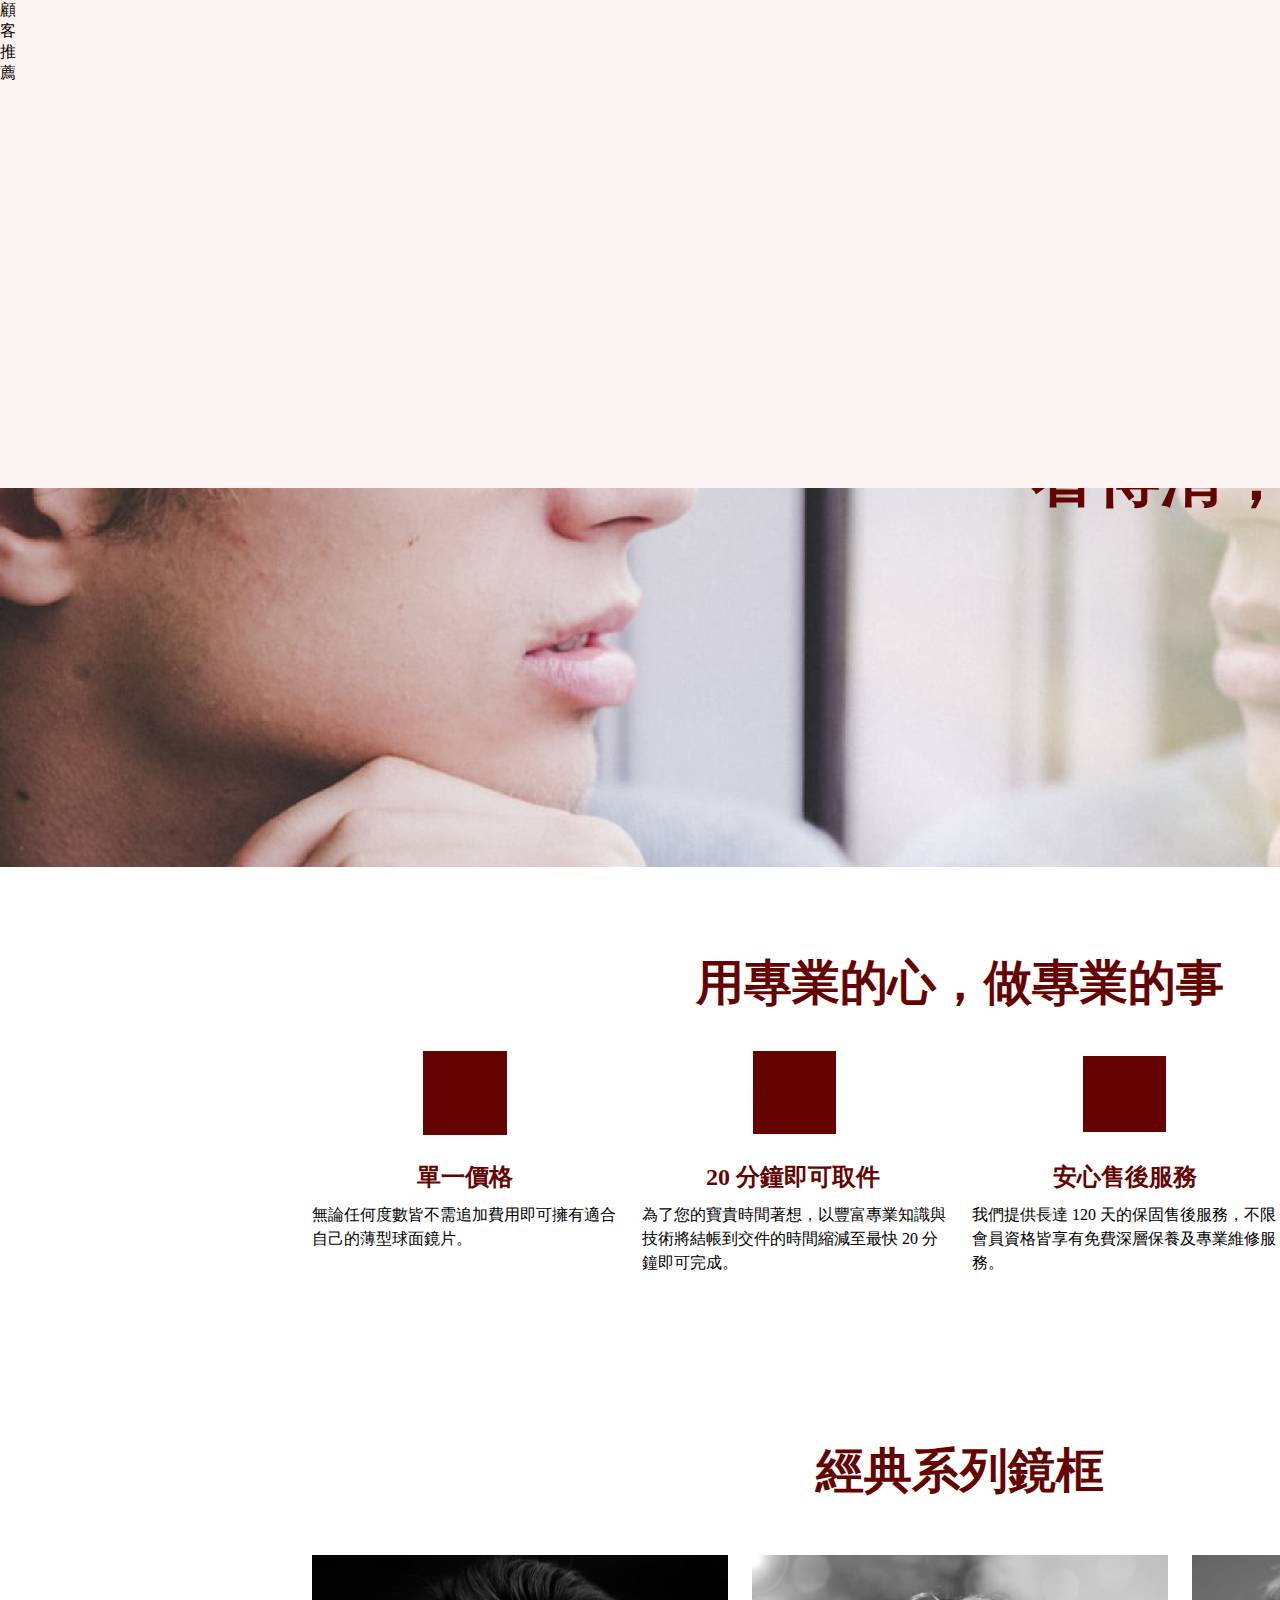
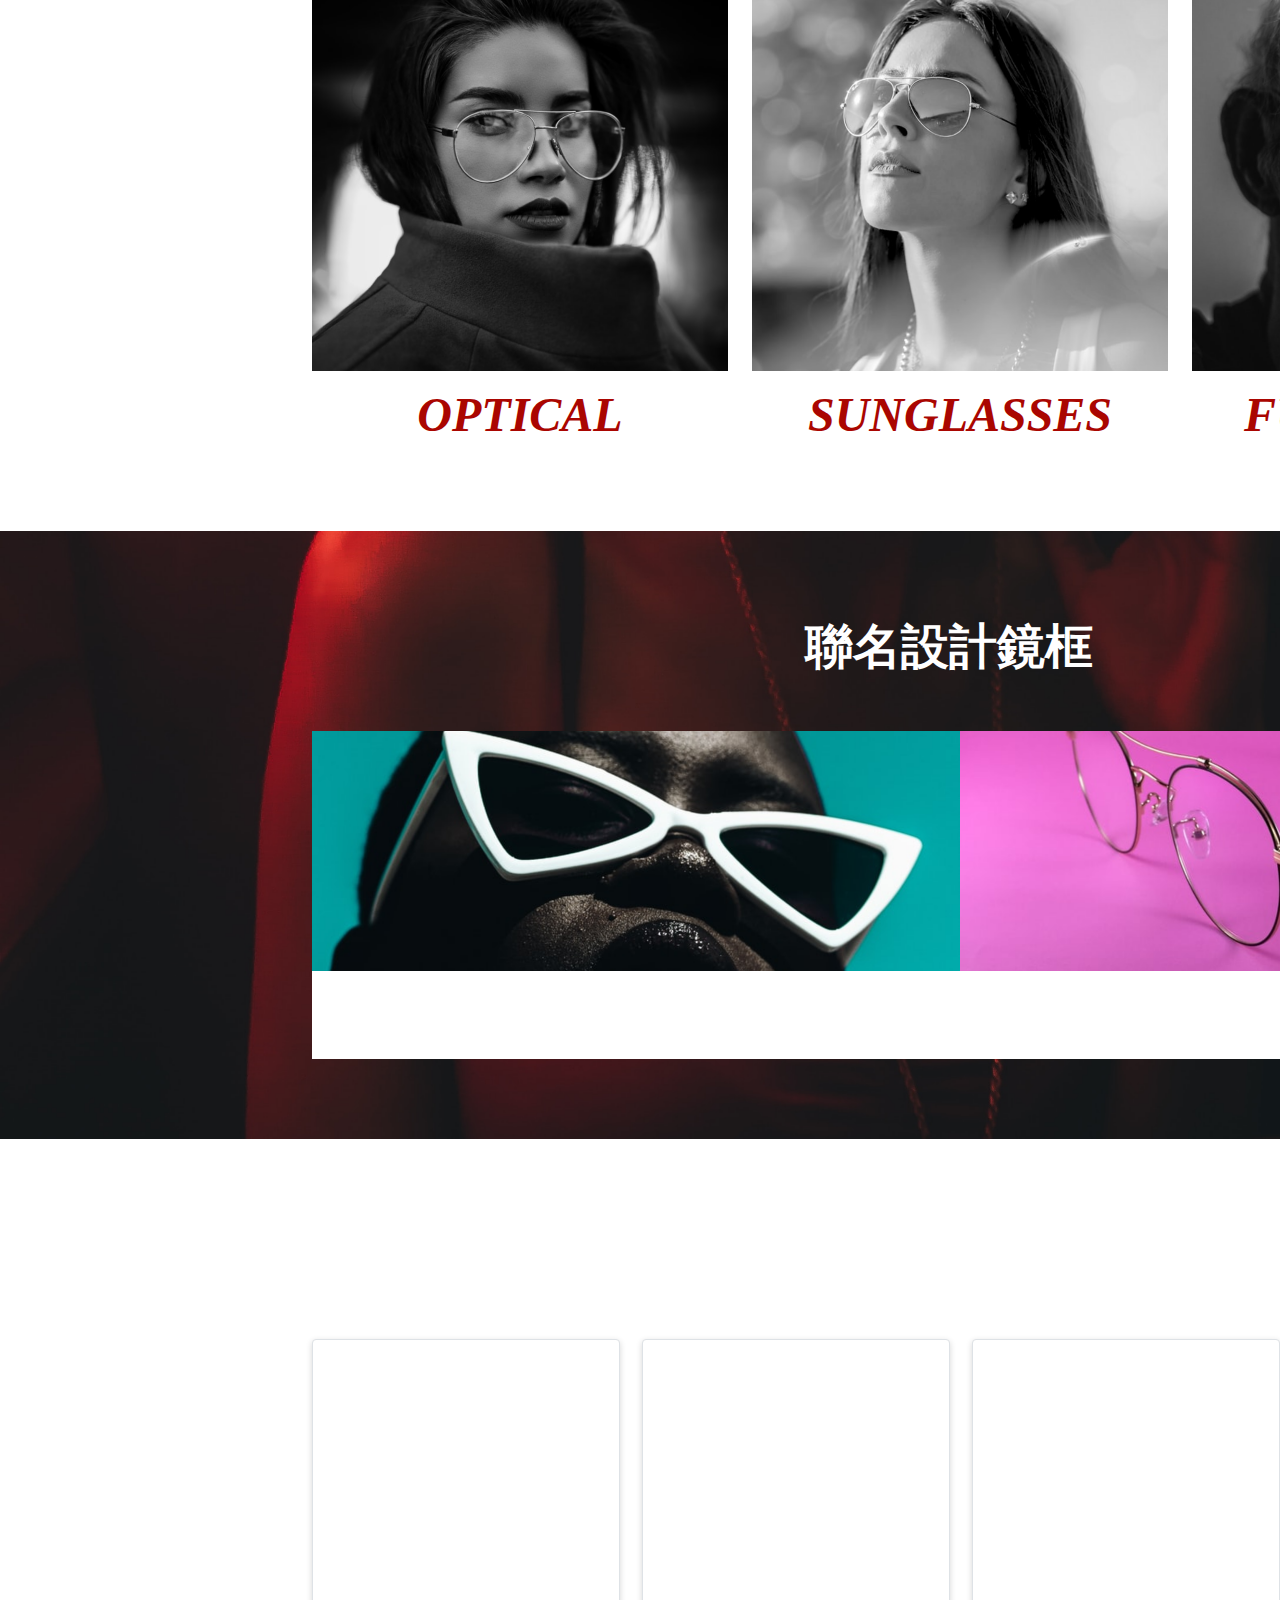
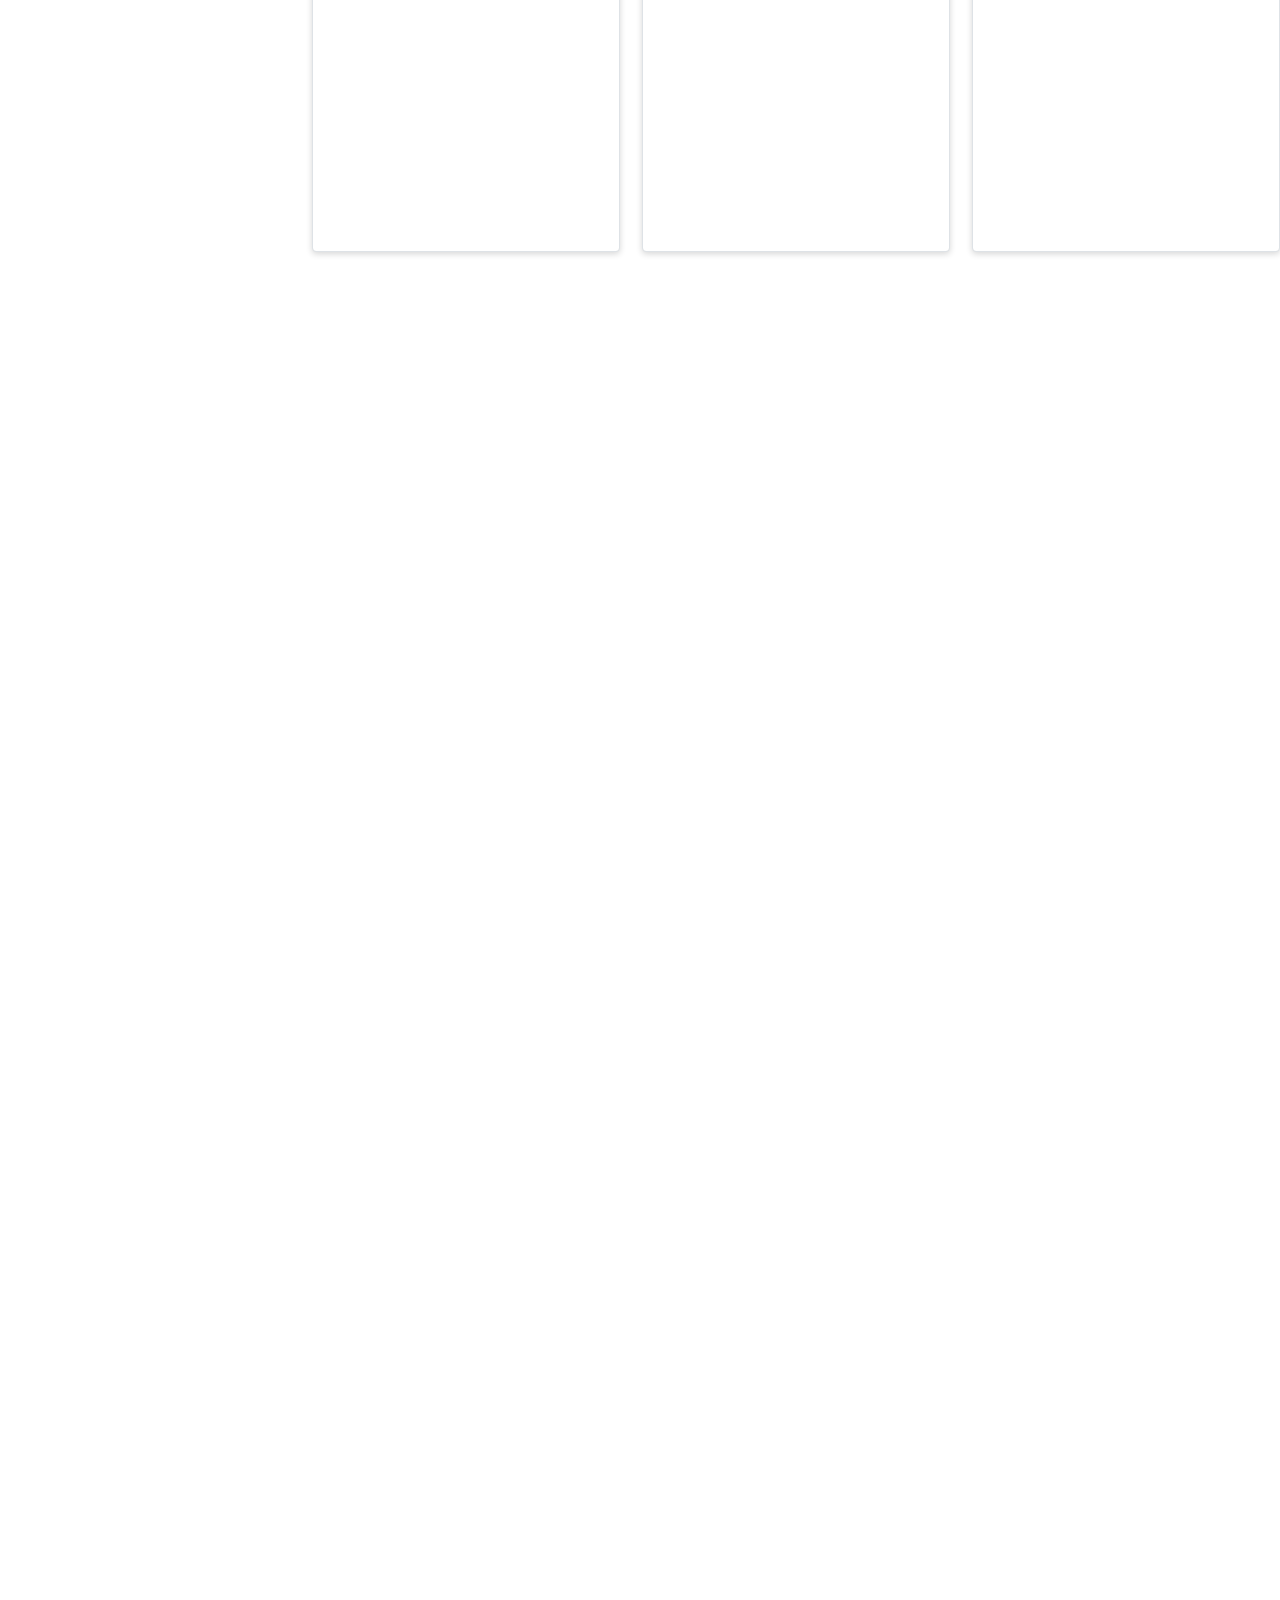
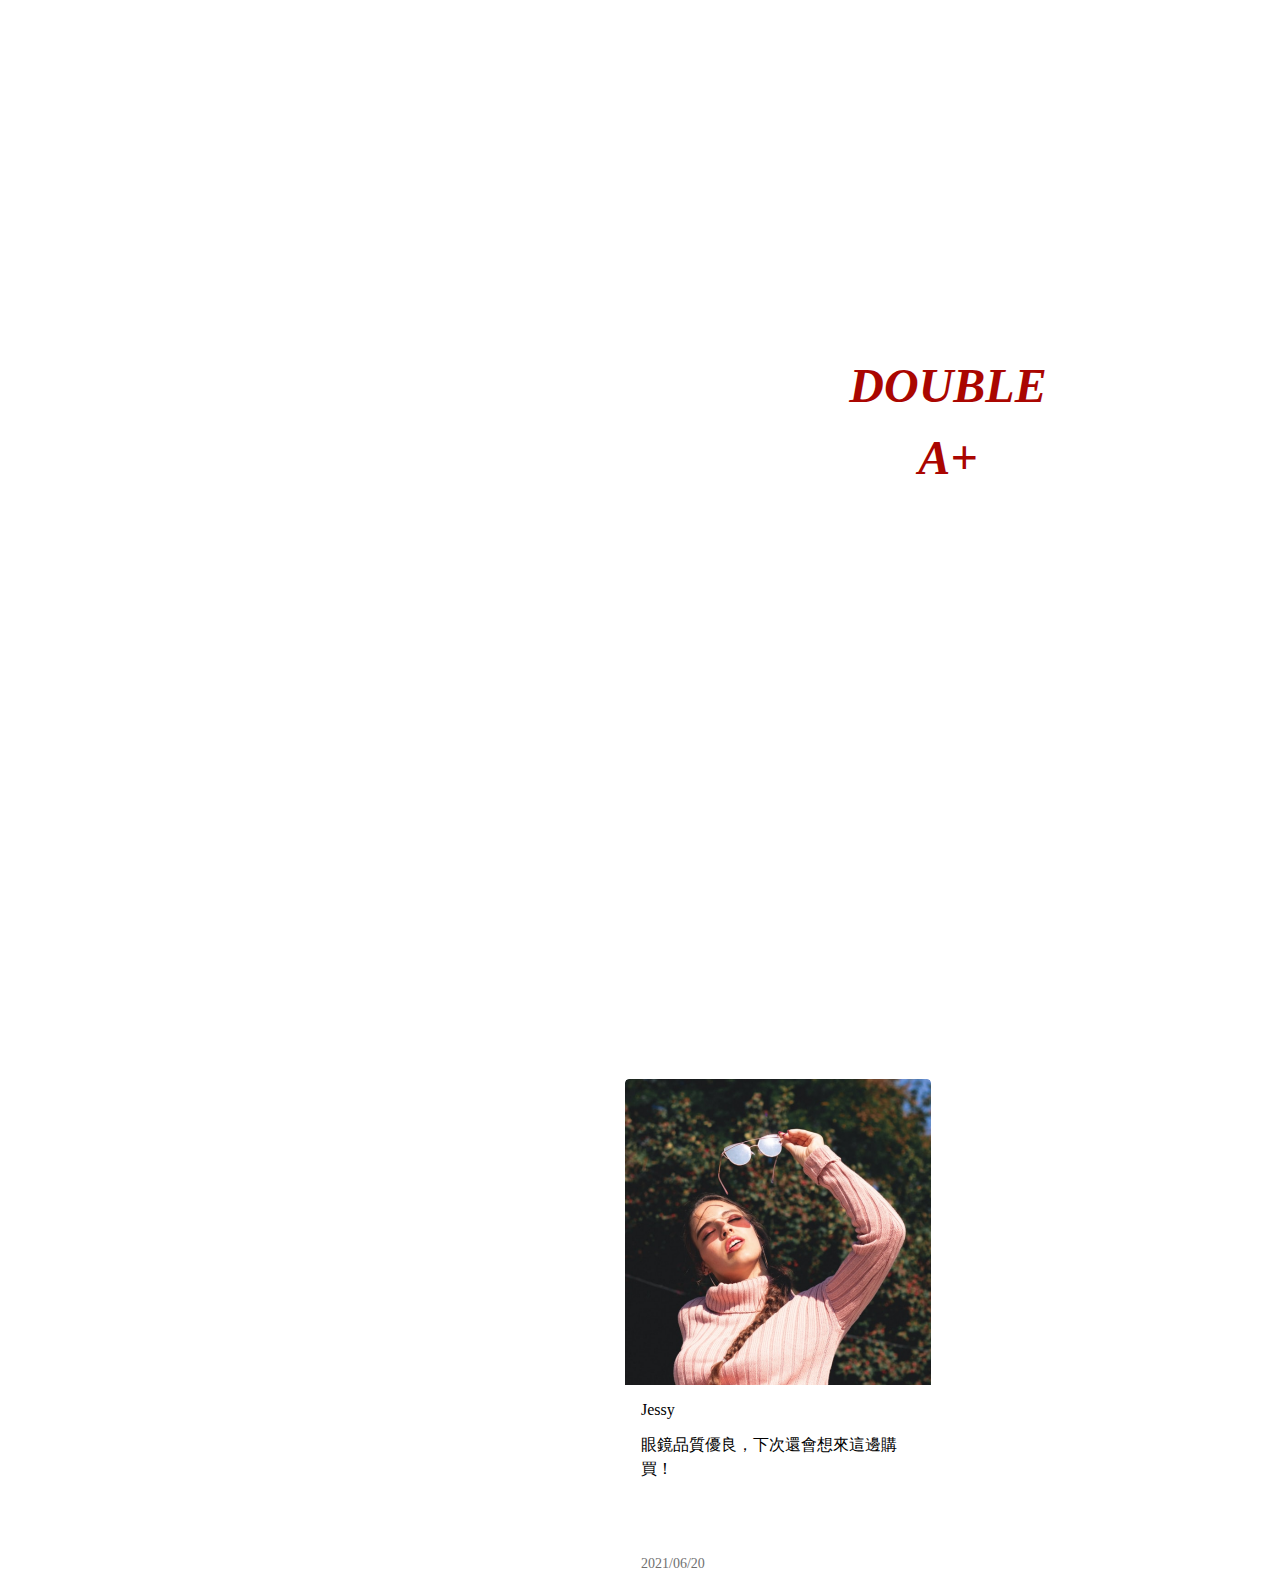
==== a1081303_midterm/index.html @ f7b56c1a "Add files via upload" ====
<!DOCTYPE html>
<html>
	<head>
		<title>Web1920-1</title>
		<link rel="stylesheet" href="web.css">
	</head>
	<body>
		<div class="head">
			<img src="logo-new_工作區域 1.png" class="logo">
			<p class="head1">系列鏡框</p>
			<p class="head2">門市據點</p>
			<p class="head3">部落格</p>
			<p class="head4">常見問題</p>
		</div>

		<img src="home-header.png" class="pic_top">
		<p class="text1">Promise-Desert 2020 早春系列</p>
		<p class="text2">看得清，才能看得遠</p>

		<div class="block1">
			<p class="text3">用專業的心，做專業的事</p>

			<img src="home-section2-1.png" class="section2_1">
			<p class="text4">單一價格</p>
			<p class="text5">無論任何度數皆不需追加費用即可擁有適合自己的薄型球面鏡片。</p>

			<img src="home-section2-2.png" class="section2_2">
			<p class="text6">20 分鐘即可取件</p>
			<p class="text7">為了您的寶貴時間著想，以豐富專業知識與技術將結帳到交件的時間縮減至最快 20 分鐘即可完成。</p>

			<img src="home-section2-3.png" class="section2_3">
			<p class="text8">安心售後服務</p>
			<p class="text9">我們提供長達 120 天的保固售後服務，不限會員資格皆享有免費深層保養及專業維修服務。</p>

			<img src="home-section2-4.png" class="section2_4">
			<p class="text10">關於鏡片</p>
			<p class="text11">使用世界知名頂級品牌，抗UV、防汙鍍膜薄型非球面鏡片。</p>

		</div>

		
		<p class="text12">經典系列鏡框</p>

		<img src="home-section3-1.png" class="section3-1">
		<p class="text13">OPTICAL</p>
		<img src="home-section3-2.png" class="section3-2">
		<p class="text14">SUNGLASSES</p>
		<img src="home-section3-3.png" class="section3-3">
		<p class="text15">FUNCTIONAL</p>

		<img src="index-bg.png" class="block2">
		<p class="text16">聯名設計鏡框</P>
		<img src="home-section4-1.png" class="section4-1">
		<div class="s4-1">
			<p class="text17">DOUBLE A+</p>
		</div>

		<img src="home-section4-2.png" class="section4-2">
		<div class="s4-2">
			<p class="text18">YOUTH</p>
		</div>

		<p>顧客推薦</p>

		<div class="s5-1">
			<img src="home-section5-1.png" class="section5-1">
			<p class="t1">Jessy</p>
			<p class="t2">眼鏡品質優良，下次還會想來這邊購買！</p>
			<p class="t3">2021/06/20</p>
		</div>

		<div class="s5-2">
			<img src="home-section5-2.png" class="section5-2">
			<p class="t4">凱倫</p>
			<p class="t5">做工細緻、鏡架很輕盈，待久也不會覺得有負擔，推薦給大家！</p>
			<p class="t6">2021/04/18</p>
		</div>

		<div class="s5-3">
			<img src="home-section5-3.png" class="section5-3">
			<p class="t7">悠悠</p>
			<p class="t8">謝謝客服人員的詳細回答，成功買到了喜歡的眼鏡，下次會再回購！</p>
			<p class="t9">2020/12/25</p>
		</div>

		<div class="s5-4">
			<img src="home-section5-4.png" class="section5-4">
			<p class="t10">Kyuan</p>
			<p class="t11">服務很好，品質沒有任何問題，非常喜歡。</p>
			<p class="t12">2020/10/31</p>
		</div>
		



	</body>
</html>
---- a1081303_midterm/web.css ----
body, div, p, img, span {
position: absolute;
 margin: 0; padding: 0;
}

.head {
/* Layout Properties */
top: 0px;
left: 0px;
width: 1920px;
height: 80px;
/* UI Properties */
background: var(--unnamed-color-aa0601) 0% 0% no-repeat padding-box;
background: #AA0601 0% 0% no-repeat padding-box;
opacity: 1;

}

.logo {
/* Layout Properties */
top: 16px;
left: 312px;
width: 80px;
height: 49px;
/* UI Properties */
background: transparent url('img/logo-new_工作區域 1.png') 0% 0% no-repeat padding-box;
opacity: 1;

}

.head1 {
/* Layout Properties */
top: 25px;
left: 1116px;
width: 80px;
height: 30px;
/* UI Properties */
font: var(--unnamed-font-style-normal) normal var(--unnamed-font-weight-normal) 20px/30px var(--unnamed-font-family-source-han-sans-tw);
letter-spacing: var(--unnamed-character-spacing-0);
color: var(--unnamed-color-ffffff);
text-align: left;
font: normal normal normal 20px/30px Source Han Sans TW;
letter-spacing: 0px;
color: #FFFFFF;
text-transform: uppercase;
opacity: 1;
}

.head2 {
/* Layout Properties */
top: 25px;
left: 1260px;
width: 80px;
height: 30px;
/* UI Properties */
font: var(--unnamed-font-style-normal) normal var(--unnamed-font-weight-normal) 20px/30px var(--unnamed-font-family-source-han-sans-tw);
letter-spacing: var(--unnamed-character-spacing-0);
color: var(--unnamed-color-ffffff);
text-align: left;
font: normal normal normal 20px/30px Source Han Sans TW;
letter-spacing: 0px;
color: #FFFFFF;
text-transform: uppercase;
opacity: 1;
}

.head3 {
/* Layout Properties */
top: 25px;
left: 1404px;
width: 60px;
height: 30px;
/* UI Properties */
font: var(--unnamed-font-style-normal) normal var(--unnamed-font-weight-normal) 20px/30px var(--unnamed-font-family-source-han-sans-tw);
letter-spacing: var(--unnamed-character-spacing-0);
color: var(--unnamed-color-ffffff);
text-align: left;
font: normal normal normal 20px/30px Source Han Sans TW;
letter-spacing: 0px;
color: #FFFFFF;
text-transform: uppercase;
opacity: 1;
}

.head4 {
/* Layout Properties */
top: 25px;
left: 1528px;
width: 80px;
height: 30px;
/* UI Properties */
font: var(--unnamed-font-style-normal) normal var(--unnamed-font-weight-normal) 20px/30px var(--unnamed-font-family-source-han-sans-tw);
letter-spacing: var(--unnamed-character-spacing-0);
color: var(--unnamed-color-ffffff);
text-align: left;
font: normal normal normal 20px/30px Source Han Sans TW;
letter-spacing: 0px;
color: #FFFFFF;
text-transform: uppercase;
opacity: 1;
}

.pic_top {
/* Layout Properties */
top: 80px;
left: 0px;
width: 1920px;
height: 787px;
/* UI Properties */
background: transparent url('img/68.png') 0% 0% no-repeat padding-box;
opacity: 1;
}

.text1 {
/* Layout Properties */
top: 376px;
left: 1107px;
width: 502px;
height: 54px;
/* UI Properties */
font: var(--unnamed-font-style-normal) normal var(--unnamed-font-weight-normal) 36px/54px var(--unnamed-font-family-source-han-sans-tw);
letter-spacing: var(--unnamed-character-spacing-0);
color: var(--unnamed-color-650300);
text-align: center;
font: normal normal normal 36px/54px Source Han Sans TW;
letter-spacing: 0px;
color: #650300;
opacity: 1;
}

.text2 {
/* Layout Properties */
top: 430px;
left: 1032px;
width: 576px;
height: 96px;
/* UI Properties */
font: var(--unnamed-font-style-normal) normal bold 64px/96px var(--unnamed-font-family-source-han-sans-tw);
letter-spacing: var(--unnamed-character-spacing-0);
color: var(--unnamed-color-650300);
text-align: center;
font: normal normal bold 64px/96px Source Han Sans TW;
letter-spacing: 0px;
color: #650300;
opacity: 1;
}

.block1 {
/* Layout Properties */
/*top: 867px;*/
left: 0px;
width: 1920px;
height: 488px;
/* UI Properties */
background: var(--unnamed-color-fbf2f2) 0% 0% no-repeat padding-box;
background: #FBF2F2 0% 0% no-repeat padding-box;
opacity: 1;
}

.text3 {
/* Layout Properties */
top: 947px;
left: 696px;
width: 528px;
height: 72px;
/* UI Properties */
font: var(--unnamed-font-style-normal) normal bold 48px/72px var(--unnamed-font-family-source-han-sans-tw);
letter-spacing: var(--unnamed-character-spacing-0);
color: var(--unnamed-color-650300);
text-align: left;
font: normal normal bold 48px/72px Source Han Sans TW;
letter-spacing: 0px;
color: #650300;
text-transform: uppercase;
opacity: 1;
}

.section2_1 {
/* Layout Properties */
top: 1051px;
left: 423px;
width: 84px;
height: 84px;
/* UI Properties */
background: var(--unnamed-color-650300) 0% 0% no-repeat padding-box;
background: #650300 0% 0% no-repeat padding-box;
opacity: 1;
}

.section2_2 {
/* Layout Properties */
top: 1051px;
left: 753px;
width: 83px;
height: 83px;
/* UI Properties */
background: var(--unnamed-color-650300) 0% 0% no-repeat padding-box;
background: #650300 0% 0% no-repeat padding-box;
opacity: 1;
}


.section2_3 {
/* Layout Properties */
top: 1056px;
left: 1083px;
width: 83px;
height: 76px;
/* UI Properties */
background: var(--unnamed-color-650300) 0% 0% no-repeat padding-box;
background: #650300 0% 0% no-repeat padding-box;
opacity: 1;
}


.section2_4 {
/* Layout Properties */
top: 1068px;
left: 1405px;
width: 100px;
height: 46px;
/* UI Properties */
background: var(--unnamed-color-650300) 0% 0% no-repeat padding-box;
background: #650300 0% 0% no-repeat padding-box;
opacity: 1;
}

.text4 {
/* Layout Properties */
top: 1159px;
left: 312px;
width: 306px;
height: 36px;
/* UI Properties */
font: var(--unnamed-font-style-normal) normal bold 24px/36px var(--unnamed-font-family-source-han-sans-tw);
letter-spacing: var(--unnamed-character-spacing-0);
color: var(--unnamed-color-650300);
text-align: center;
font: normal normal bold 24px/36px Source Han Sans TW;
letter-spacing: 0px;
color: #650300;
text-transform: uppercase;
opacity: 1;
}

.text5 {
/* Layout Properties */
top: 1203px;
left: 312px;
width: 306px;
height: 48px;
/* UI Properties */
font: var(--unnamed-font-style-normal) normal var(--unnamed-font-weight-normal) 16px/24px var(--unnamed-font-family-source-han-sans-tw);
letter-spacing: var(--unnamed-character-spacing-0);
color: var(--unnamed-color-000000);
text-align: left;
font: normal normal normal 16px/24px Source Han Sans TW;
letter-spacing: 0px;
color: #000000;
text-transform: uppercase;
opacity: 1;
}

.text6 {
/* Layout Properties */
top: 1159px;
left: 706px;
width: 178px;
height: 36px;
/* UI Properties */
font: var(--unnamed-font-style-normal) normal bold 24px/36px var(--unnamed-font-family-source-han-sans-tw);
letter-spacing: var(--unnamed-character-spacing-0);
color: var(--unnamed-color-650300);
text-align: left;
font: normal normal bold 24px/36px Source Han Sans TW;
letter-spacing: 0px;
color: #650300;
text-transform: uppercase;
opacity: 1;
}

.text7 {
/* Layout Properties */
top: 1203px;
left: 642px;
width: 306px;
height: 72px;
/* UI Properties */
font: var(--unnamed-font-style-normal) normal var(--unnamed-font-weight-normal) 16px/24px var(--unnamed-font-family-source-han-sans-tw);
letter-spacing: var(--unnamed-character-spacing-0);
color: var(--unnamed-color-000000);
text-align: left;
font: normal normal normal 16px/24px Source Han Sans TW;
letter-spacing: 0px;
color: #000000;
text-transform: uppercase;
opacity: 1;
}

.text8 {
/* Layout Properties */
top: 1159px;
left: 972px;
width: 306px;
height: 36px;
/* UI Properties */
font: var(--unnamed-font-style-normal) normal bold 24px/36px var(--unnamed-font-family-source-han-sans-tw);
letter-spacing: var(--unnamed-character-spacing-0);
color: var(--unnamed-color-650300);
text-align: center;
font: normal normal bold 24px/36px Source Han Sans TW;
letter-spacing: 0px;
color: #650300;
text-transform: uppercase;
opacity: 1;
}

.text9 {
/* Layout Properties */
top: 1203px;
left: 972px;
width: 306px;
height: 72px;
/* UI Properties */
font: var(--unnamed-font-style-normal) normal var(--unnamed-font-weight-normal) 16px/24px var(--unnamed-font-family-source-han-sans-tw);
letter-spacing: var(--unnamed-character-spacing-0);
color: var(--unnamed-color-000000);
text-align: left;
font: normal normal normal 16px/24px Source Han Sans TW;
letter-spacing: 0px;
color: #000000;
text-transform: uppercase;
opacity: 1;
}

.text10 {
/* Layout Properties */
top: 1159px;
left: 1302px;
width: 306px;
height: 36px;
/* UI Properties */
font: var(--unnamed-font-style-normal) normal bold 24px/36px var(--unnamed-font-family-source-han-sans-tw);
letter-spacing: var(--unnamed-character-spacing-0);
color: var(--unnamed-color-650300);
text-align: center;
font: normal normal bold 24px/36px Source Han Sans TW;
letter-spacing: 0px;
color: #650300;
text-transform: uppercase;
opacity: 1;
}


.text11 {
/* Layout Properties */
top: 1203px;
left: 1302px;
width: 306px;
height: 48px;
/* UI Properties */
font: var(--unnamed-font-style-normal) normal var(--unnamed-font-weight-normal) 16px/24px var(--unnamed-font-family-source-han-sans-tw);
letter-spacing: var(--unnamed-character-spacing-0);
color: var(--unnamed-color-000000);
text-align: left;
font: normal normal normal 16px/24px Source Han Sans TW;
letter-spacing: 0px;
color: #000000;
text-transform: uppercase;
opacity: 1;
}

.text12 {
/* Layout Properties */
top: 1435px;
left: 752px;
width: 416px;
height: 72px;
/* UI Properties */
font: var(--unnamed-font-style-normal) normal bold 48px/72px var(--unnamed-font-family-source-han-sans-tw);
letter-spacing: var(--unnamed-character-spacing-0);
color: var(--unnamed-color-650300);
text-align: center;
font: normal normal bold 48px/72px Source Han Sans TW;
letter-spacing: 0px;
color: #650300;
text-transform: uppercase;
opacity: 1;
}

.section3-1 {
/* Layout Properties */
top: 1555px;
left: 312px;
width: 416px;
height: 416px;
/* UI Properties */
background: transparent url('img/8.png') 0% 0% no-repeat padding-box;
opacity: 1;
}

.text13 {
/* Layout Properties */
top: 1979px;
left: 312px;
width: 416px;
height: 72px;
/* UI Properties */
letter-spacing: var(--unnamed-character-spacing-0);
color: var(--unnamed-color-aa0601);
text-align: center;
font: italic normal 900 48px/72px Roboto;
letter-spacing: 0px;
color: #AA0601;
text-transform: uppercase;
opacity: 1;
}

.section3-2 {
/* Layout Properties */
top: 1555px;
left: 752px;
width: 416px;
height: 416px;
/* UI Properties */
background: transparent url('img/15 2.png') 0% 0% no-repeat padding-box;
opacity: 1;
}

.text14 {
/* Layout Properties */
top: 1979px;
left: 752px;
width: 416px;
height: 72px;
/* UI Properties */
letter-spacing: var(--unnamed-character-spacing-0);
color: var(--unnamed-color-aa0601);
text-align: center;
font: italic normal 900 48px/72px Roboto;
letter-spacing: 0px;
color: #AA0601;
text-transform: uppercase;
opacity: 1;
}

.section3-3 {
/* Layout Properties */
top: 1555px;
left: 1192px;
width: 416px;
height: 416px;
/* UI Properties */
background: transparent url('img/28.png') 0% 0% no-repeat padding-box;
opacity: 1;
}

.text15 {
/* Layout Properties */
top: 1979px;
left: 1192px;
width: 416px;
height: 72px;
/* UI Properties */
letter-spacing: var(--unnamed-character-spacing-0);
color: var(--unnamed-color-aa0601);
text-align: center;
font: italic normal 900 48px/72px Roboto;
letter-spacing: 0px;
color: #AA0601;
text-transform: uppercase;
opacity: 1;
}

.block2 {
/* Layout Properties */
top: 2131px;
left: 0px;
width: 1920px;
height: 608px;
/* UI Properties */
background: transparent url('img/nick-owuor-astro-nic-visuals-54Q_HvMWtVE-unsplash.png') 0% 0% no-repeat padding-box;
opacity: 1;
}

.text16 {
/* Layout Properties */
top: 2211px;
left: 805px;
width: 288px;
height: 72px;
/* UI Properties */
font: var(--unnamed-font-style-normal) normal bold 48px/72px var(--unnamed-font-family-source-han-sans-tw);
letter-spacing: var(--unnamed-character-spacing-0);
color: var(--unnamed-color-ffffff);
text-align: left;
font: normal normal bold 48px/72px Source Han Sans TW;
letter-spacing: 0px;
color: #FFFFFF;
text-transform: uppercase;
opacity: 1;
}


.section4-1 {
top: 2331px;
left: 312px;
width: 648px;
height: 240px;
/* UI Properties */
background: transparent url('img/14.png') 0% 0% no-repeat padding-box;
opacity: 1;
}

.s4-1 {
/* Layout Properties */
top: 2571px;
left: 312px;
width: 648px;
height: 88px;
/* UI Properties */
background: var(--unnamed-color-ffffff) 0% 0% no-repeat padding-box;
background: #FFFFFF 0% 0% no-repeat padding-box;
opacity: 1;
}

.text17 {
/* Layout Properties */
top: 2579px;
left: 513px;
width: 246px;
height: 72px;
/* UI Properties */
letter-spacing: var(--unnamed-character-spacing-0);
color: var(--unnamed-color-aa0601);
text-align: center;
font: italic normal 900 48px/72px Roboto;
letter-spacing: 0px;
color: #AA0601;
text-transform: uppercase;
opacity: 1;
}

.section4-2 {
/* Layout Properties */
top: 2331px;
left: 960px;
width: 648px;
height: 240px;
/* UI Properties */
background: transparent url('img/39.png') 0% 0% no-repeat padding-box;
opacity: 1;
}

.s4-2 {
/* Layout Properties */
top: 2571px;
left: 960px;
width: 648px;
height: 88px;
/* UI Properties */
background: var(--unnamed-color-ffffff) 0% 0% no-repeat padding-box;
background: #FFFFFF 0% 0% no-repeat padding-box;
opacity: 1;
}

.text18 {
/* Layout Properties */
top: 2579px;
left: 1206px;
width: 156px;
height: 72px;
/* UI Properties */
letter-spacing: var(--unnamed-character-spacing-0);
color: var(--unnamed-color-aa0601);
text-align: center;
font: italic normal 900 48px/72px Roboto;
letter-spacing: 0px;
color: #AA0601;
text-transform: uppercase;
opacity: 1;
}

.s5-1 {
top: 2939px;
left: 312px;
width: 306px;
height: 511px;
background: var(--unnamed-color-ffffff) 0% 0% no-repeat padding-box;
background: #FFFFFF 0% 0% no-repeat padding-box;
box-shadow: 0px 2px 6px #00000029;
border: 1px solid #DEE2E6;
border-radius: 4px;
opacity: 1;
}

.section5-1 {
/* Layout Properties */
top: 2939px;
left: 312px;
width: 306px;
height: 306px;
/* UI Properties */
background: transparent url('img/18.png') 0% 0% no-repeat padding-box;
border-radius: 4px 4px 0px 0px;
opacity: 1;
}

.t1 {
/* Layout Properties */
top: 3261px;
left: 328px;
width: 42px;
height: 24px;
/* UI Properties */
font: var(--unnamed-font-style-normal) normal medium 16px/24px var(--unnamed-font-family-source-han-sans-tw);
letter-spacing: var(--unnamed-character-spacing-0);
color: var(--unnamed-color-000000);
text-align: left;
font: normal normal medium 16px/24px Source Han Sans TW;
letter-spacing: 0px;
color: #000000;
opacity: 1;
}

.t2 {
/* Layout Properties */
top: 3293px;
left: 328px;
width: 274px;
height: 48px;
/* UI Properties */
font: var(--unnamed-font-style-normal) normal var(--unnamed-font-weight-normal) 16px/24px var(--unnamed-font-family-source-han-sans-tw);
letter-spacing: var(--unnamed-character-spacing-0);
color: var(--unnamed-color-000000);
text-align: left;
font: normal normal normal 16px/24px Source Han Sans TW;
letter-spacing: 0px;
color: #000000;
opacity: 1;
}

.t3 {
/* Layout Properties */
top: 3413px;
left: 328px;
width: 74px;
height: 21px;
/* UI Properties */
font: var(--unnamed-font-style-normal) normal var(--unnamed-font-weight-normal) var(--unnamed-font-size-14)/var(--unnamed-line-spacing-21) var(--unnamed-font-family-source-han-sans-tw);
letter-spacing: var(--unnamed-character-spacing-0);
text-align: left;
font: normal normal normal 14px/21px Source Han Sans TW;
letter-spacing: 0px;
color: #707070;
opacity: 1;
}

.s5-2 {
/* Layout Properties */
top: 2939px;
left: 642px;
width: 306px;
height: 511px;
/* UI Properties */
background: var(--unnamed-color-ffffff) 0% 0% no-repeat padding-box;
background: #FFFFFF 0% 0% no-repeat padding-box;
box-shadow: 0px 2px 6px #00000029;
border: 1px solid #DEE2E6;
border-radius: 4px;
opacity: 1;
}

.section5-2 {
/* Layout Properties */
top: 2939px;
left: 642px;
width: 306px;
height: 306px;
/* UI Properties */
background: transparent url('img/25.png') 0% 0% no-repeat padding-box;
border-radius: 4px 4px 0px 0px;
opacity: 1;
}

.t4 {
/* Layout Properties */
top: 3261px;
left: 658px;
width: 32px;
height: 24px;
/* UI Properties */
font: var(--unnamed-font-style-normal) normal medium 16px/24px var(--unnamed-font-family-source-han-sans-tw);
letter-spacing: var(--unnamed-character-spacing-0);
color: var(--unnamed-color-000000);
text-align: left;
font: normal normal medium 16px/24px Source Han Sans TW;
letter-spacing: 0px;
color: #000000;
opacity: 1;
}

.t5 {
/* Layout Properties */
top: 3293px;
left: 658px;
width: 274px;
height: 72px;
/* UI Properties */
font: var(--unnamed-font-style-normal) normal var(--unnamed-font-weight-normal) 16px/24px var(--unnamed-font-family-source-han-sans-tw);
letter-spacing: var(--unnamed-character-spacing-0);
color: var(--unnamed-color-000000);
text-align: left;
font: normal normal normal 16px/24px Source Han Sans TW;
letter-spacing: 0px;
color: #000000;
opacity: 1;
}

.t6 {
/* Layout Properties */
top: 3413px;
left: 658px;
width: 74px;
height: 21px;
/* UI Properties */
font: var(--unnamed-font-style-normal) normal var(--unnamed-font-weight-normal) var(--unnamed-font-size-14)/var(--unnamed-line-spacing-21) var(--unnamed-font-family-source-han-sans-tw);
letter-spacing: var(--unnamed-character-spacing-0);
text-align: left;
font: normal normal normal 14px/21px Source Han Sans TW;
letter-spacing: 0px;
color: #707070;
opacity: 1;
}

.s5-3 {
/* Layout Properties */
top: 2939px;
left: 972px;
width: 306px;
height: 511px;
/* UI Properties */
background: var(--unnamed-color-ffffff) 0% 0% no-repeat padding-box;
background: #FFFFFF 0% 0% no-repeat padding-box;
box-shadow: 0px 2px 6px #00000029;
border: 1px solid #DEE2E6;
border-radius: 4px;
opacity: 1;
}

.section5-3 {
/* Layout Properties */
top: 2939px;
left: 972px;
width: 306px;
height: 306px;
/* UI Properties */
background: transparent url('img/36.png') 0% 0% no-repeat padding-box;
border-radius: 4px 5px 0px 0px;
opacity: 1;
}

.t7 {
/* Layout Properties */
top: 3261px;
left: 988px;
width: 32px;
height: 24px;
/* UI Properties */
font: var(--unnamed-font-style-normal) normal medium 16px/24px var(--unnamed-font-family-source-han-sans-tw);
letter-spacing: var(--unnamed-character-spacing-0);
color: var(--unnamed-color-000000);
text-align: left;
font: normal normal medium 16px/24px Source Han Sans TW;
letter-spacing: 0px;
color: #000000;
opacity: 1;
}

.t8 {
/* Layout Properties */
top: 3293px;
left: 988px;
width: 274px;
height: 72px;
/* UI Properties */
font: var(--unnamed-font-style-normal) normal var(--unnamed-font-weight-normal) 16px/24px var(--unnamed-font-family-source-han-sans-tw);
letter-spacing: var(--unnamed-character-spacing-0);
color: var(--unnamed-color-000000);
text-align: left;
font: normal normal normal 16px/24px Source Han Sans TW;
letter-spacing: 0px;
color: #000000;
opacity: 1;
}

.t9 {
/* Layout Properties */
top: 3413px;
left: 988px;
width: 74px;
height: 21px;
/* UI Properties */
font: var(--unnamed-font-style-normal) normal var(--unnamed-font-weight-normal) var(--unnamed-font-size-14)/var(--unnamed-line-spacing-21) var(--unnamed-font-family-source-han-sans-tw);
letter-spacing: var(--unnamed-character-spacing-0);
text-align: left;
font: normal normal normal 14px/21px Source Han Sans TW;
letter-spacing: 0px;
color: #707070;
opacity: 1;
}

.s5-4 {
/* Layout Properties */
top: 2939px;
left: 1302px;
width: 306px;
height: 511px;
/* UI Properties */
background: var(--unnamed-color-ffffff) 0% 0% no-repeat padding-box;
background: #FFFFFF 0% 0% no-repeat padding-box;
box-shadow: 0px 2px 6px #00000029;
border: 1px solid #DEE2E6;
border-radius: 4px;
opacity: 1;
}

.section5-4 {
/* Layout Properties */
top: 2939px;
left: 1302px;
width: 306px;
height: 306px;
/* UI Properties */
background: transparent url('img/45.png') 0% 0% no-repeat padding-box;
border-radius: 4px 4px 0px 0px;
opacity: 1;
}

.t10 {
/* Layout Properties */
top: 3261px;
left: 1318px;
width: 48px;
height: 24px;
/* UI Properties */
font: var(--unnamed-font-style-normal) normal medium 16px/24px var(--unnamed-font-family-source-han-sans-tw);
letter-spacing: var(--unnamed-character-spacing-0);
color: var(--unnamed-color-000000);
text-align: left;
font: normal normal medium 16px/24px Source Han Sans TW;
letter-spacing: 0px;
color: #000000;
opacity: 1;
}

.t11 {
/* Layout Properties */
top: 3293px;
left: 1318px;
width: 274px;
height: 48px;
/* UI Properties */
font: var(--unnamed-font-style-normal) normal var(--unnamed-font-weight-normal) 16px/24px var(--unnamed-font-family-source-han-sans-tw);
letter-spacing: var(--unnamed-character-spacing-0);
color: var(--unnamed-color-000000);
text-align: left;
font: normal normal normal 16px/24px Source Han Sans TW;
letter-spacing: 0px;
color: #000000;
opacity: 1;
}

.t12 {
/* Layout Properties */
top: 3413px;
left: 1318px;
width: 74px;
height: 21px;
/* UI Properties */
font: var(--unnamed-font-style-normal) normal var(--unnamed-font-weight-normal) var(--unnamed-font-size-14)/var(--unnamed-line-spacing-21) var(--unnamed-font-family-source-han-sans-tw);
letter-spacing: var(--unnamed-character-spacing-0);
text-align: left;
font: normal normal normal 14px/21px Source Han Sans TW;
letter-spacing: 0px;
color: #707070;
opacity: 1;
}
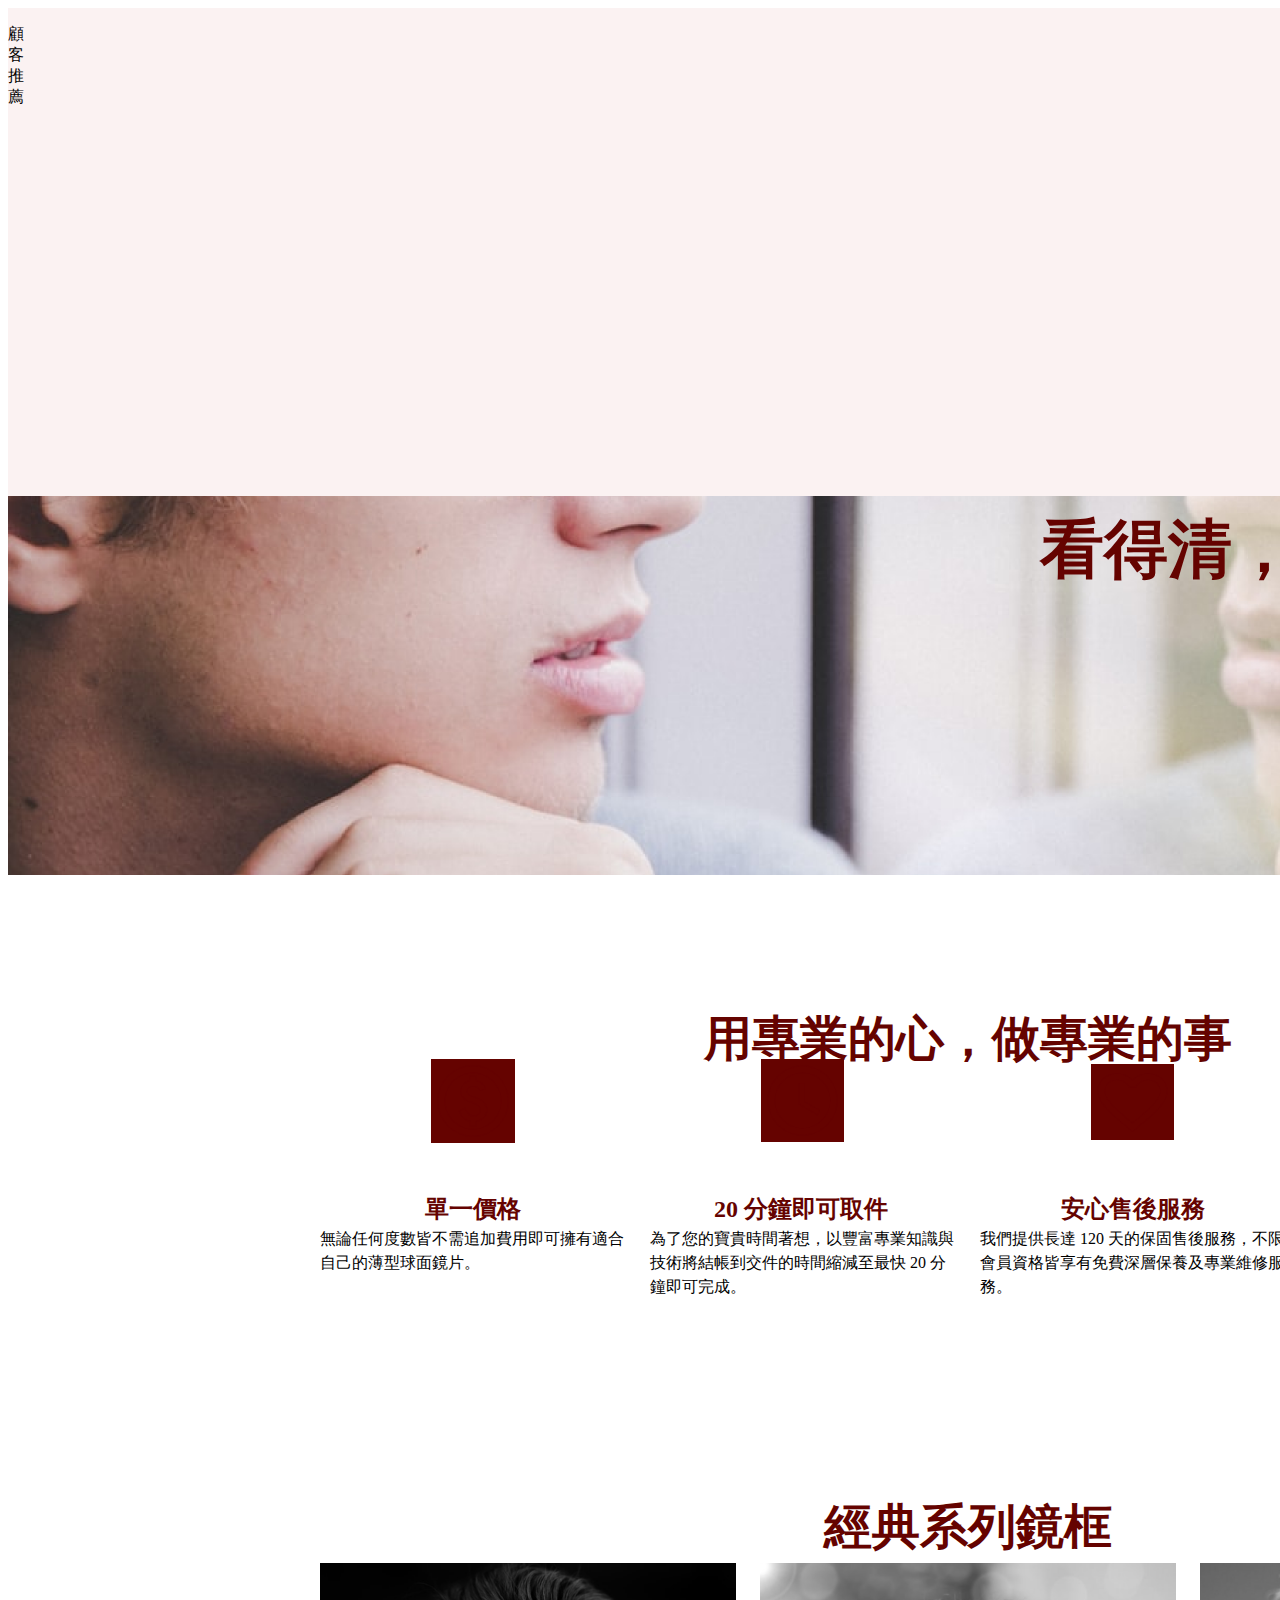
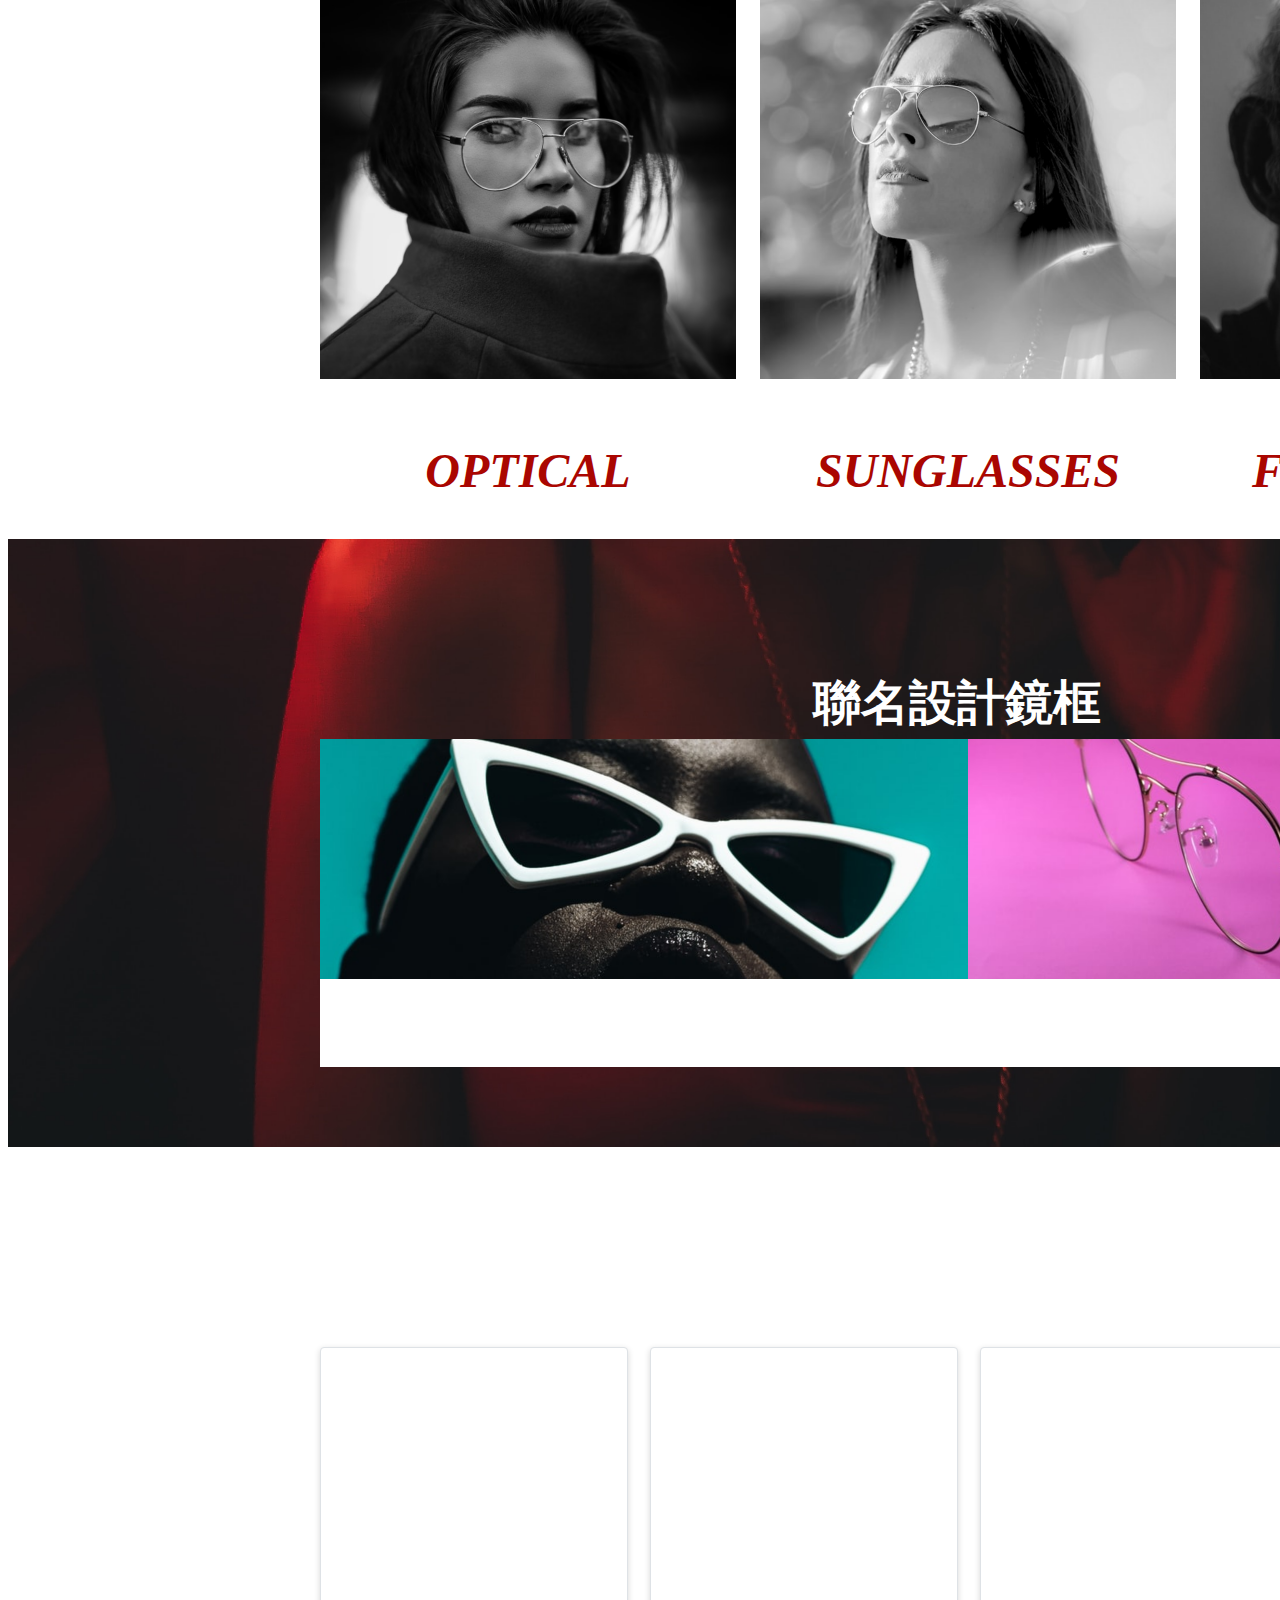
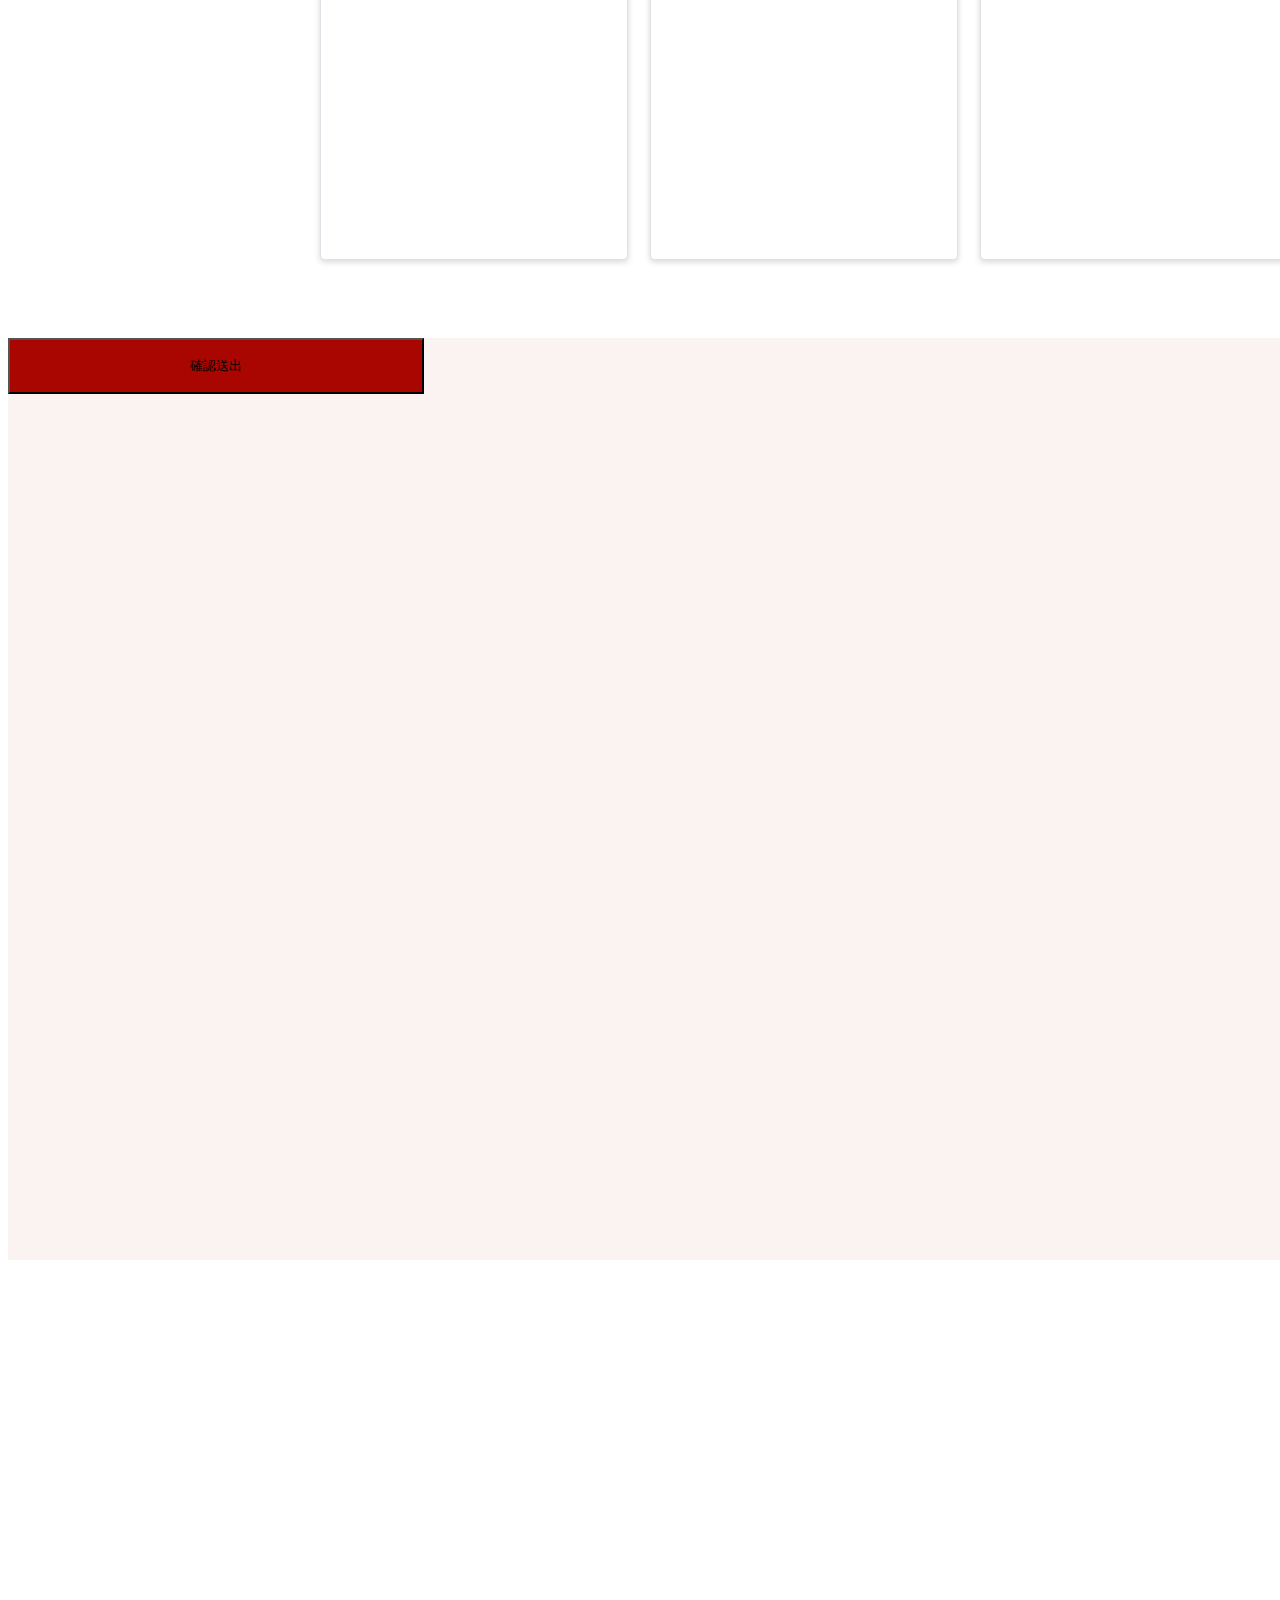
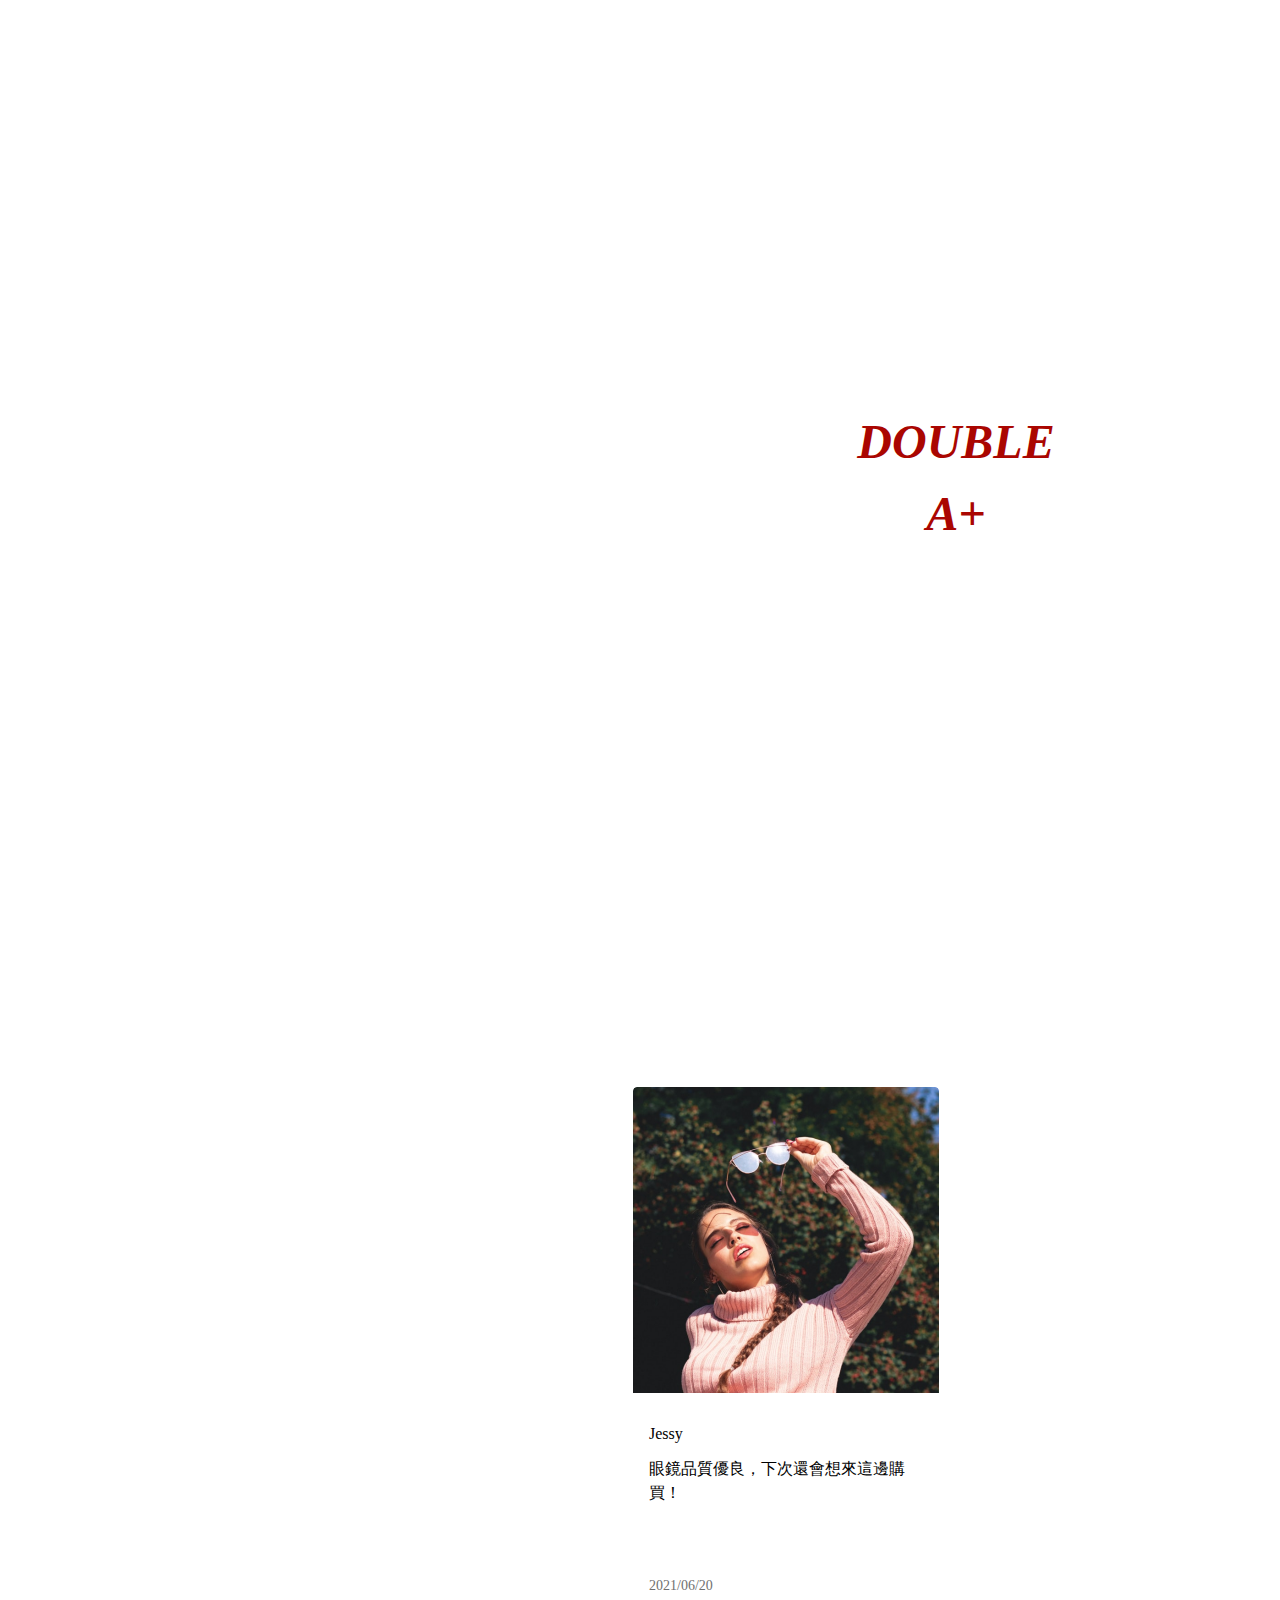
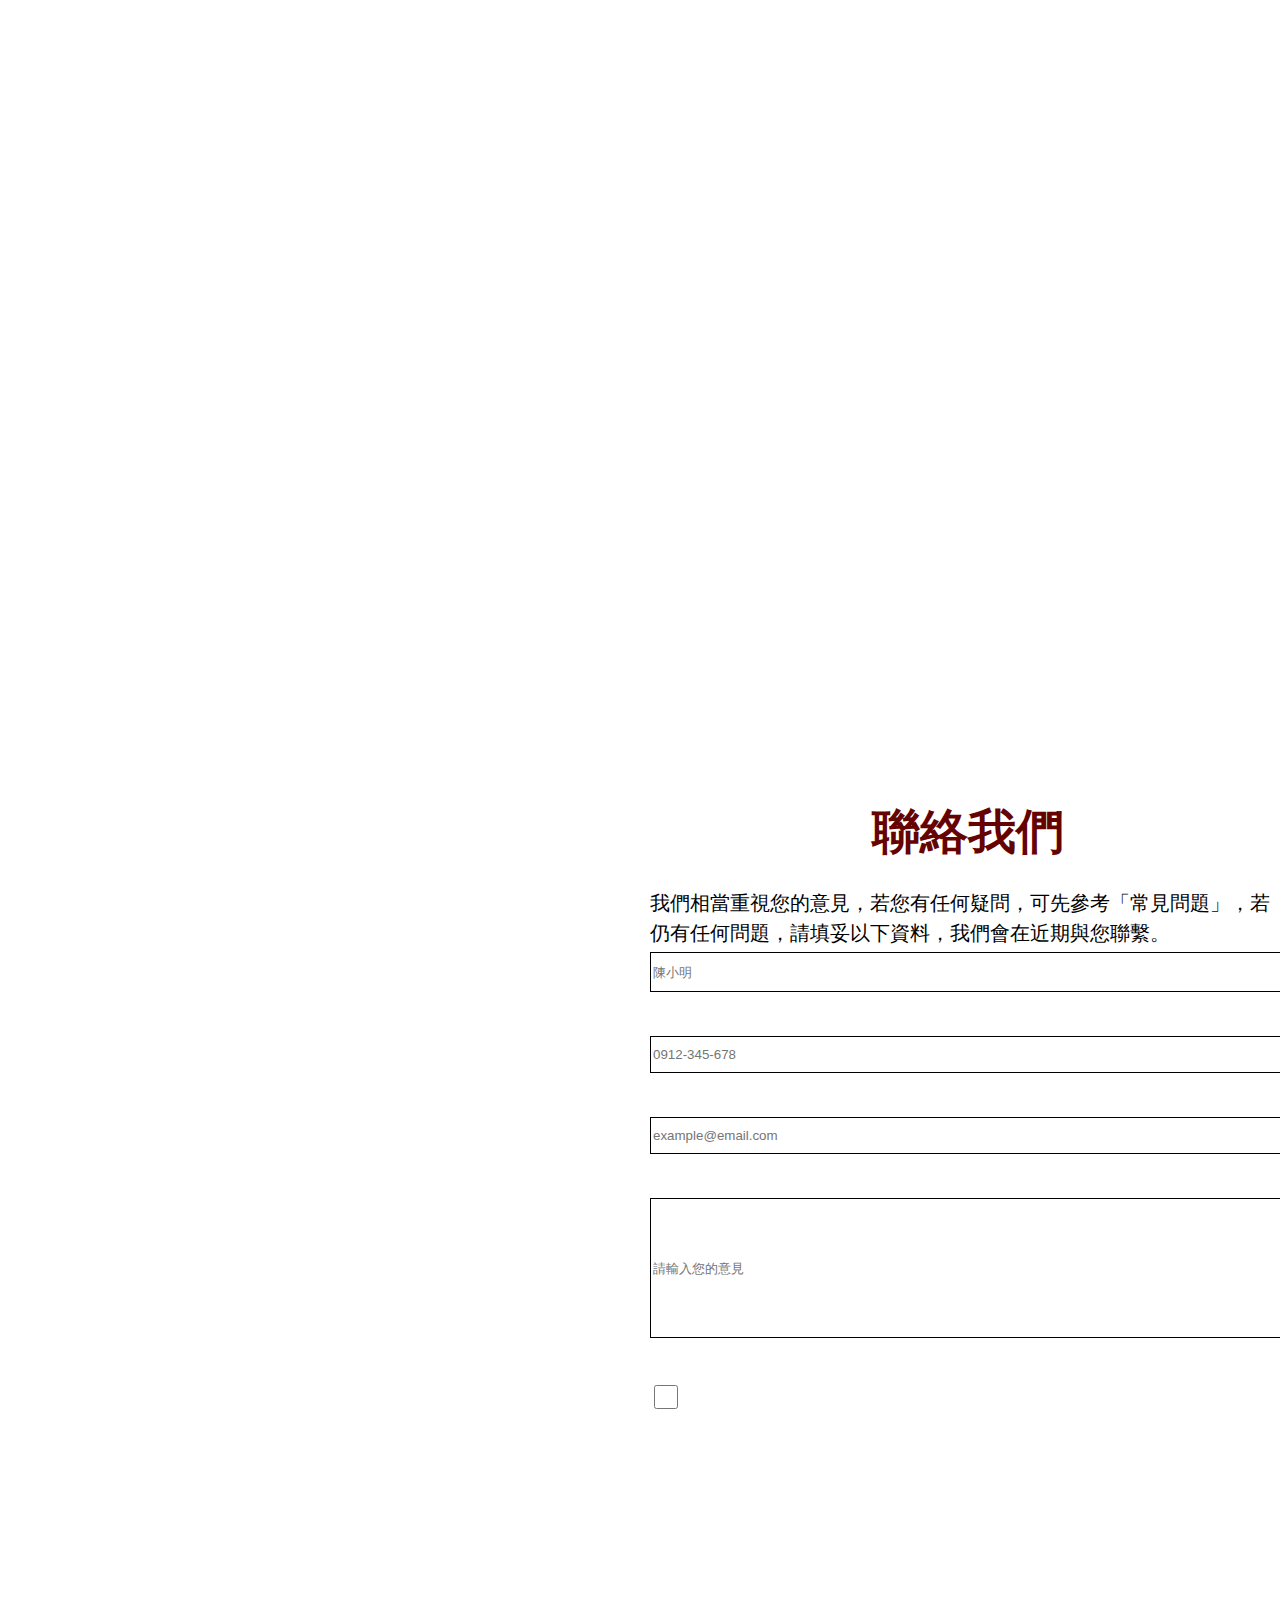
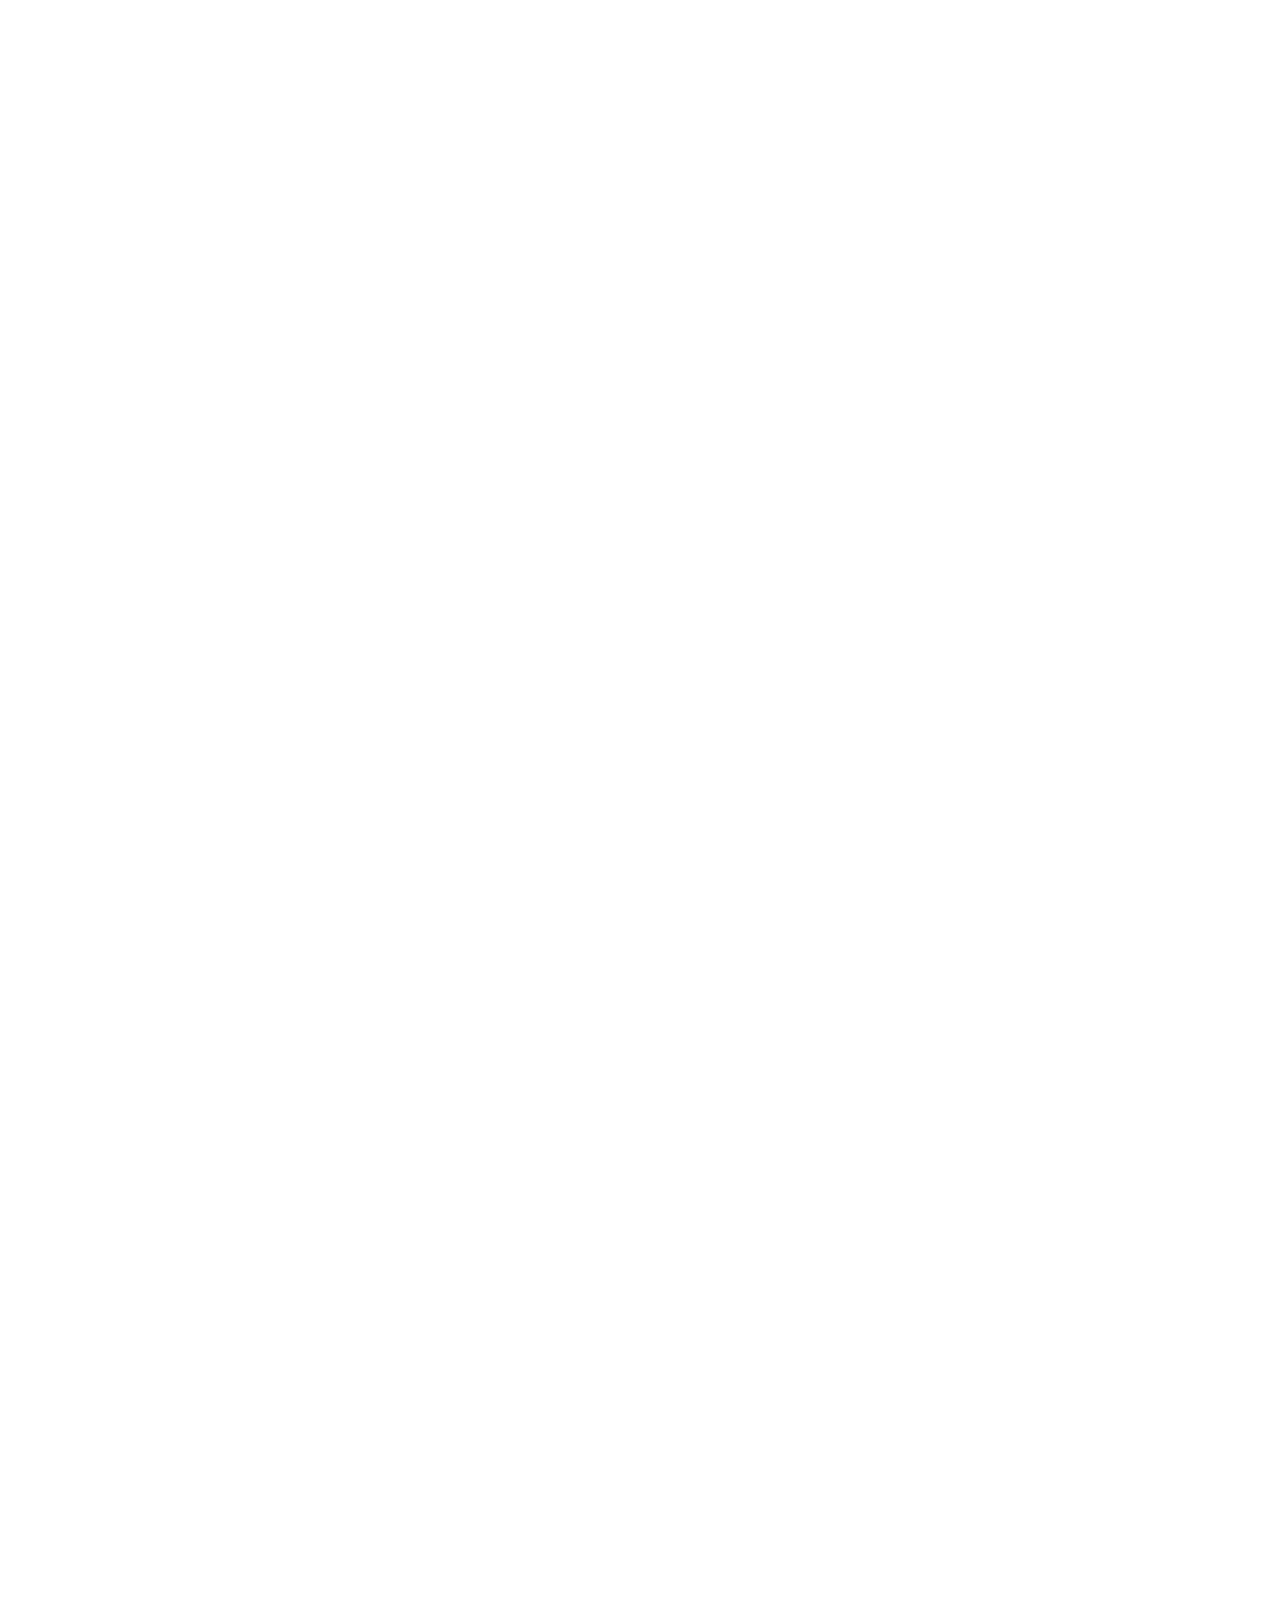
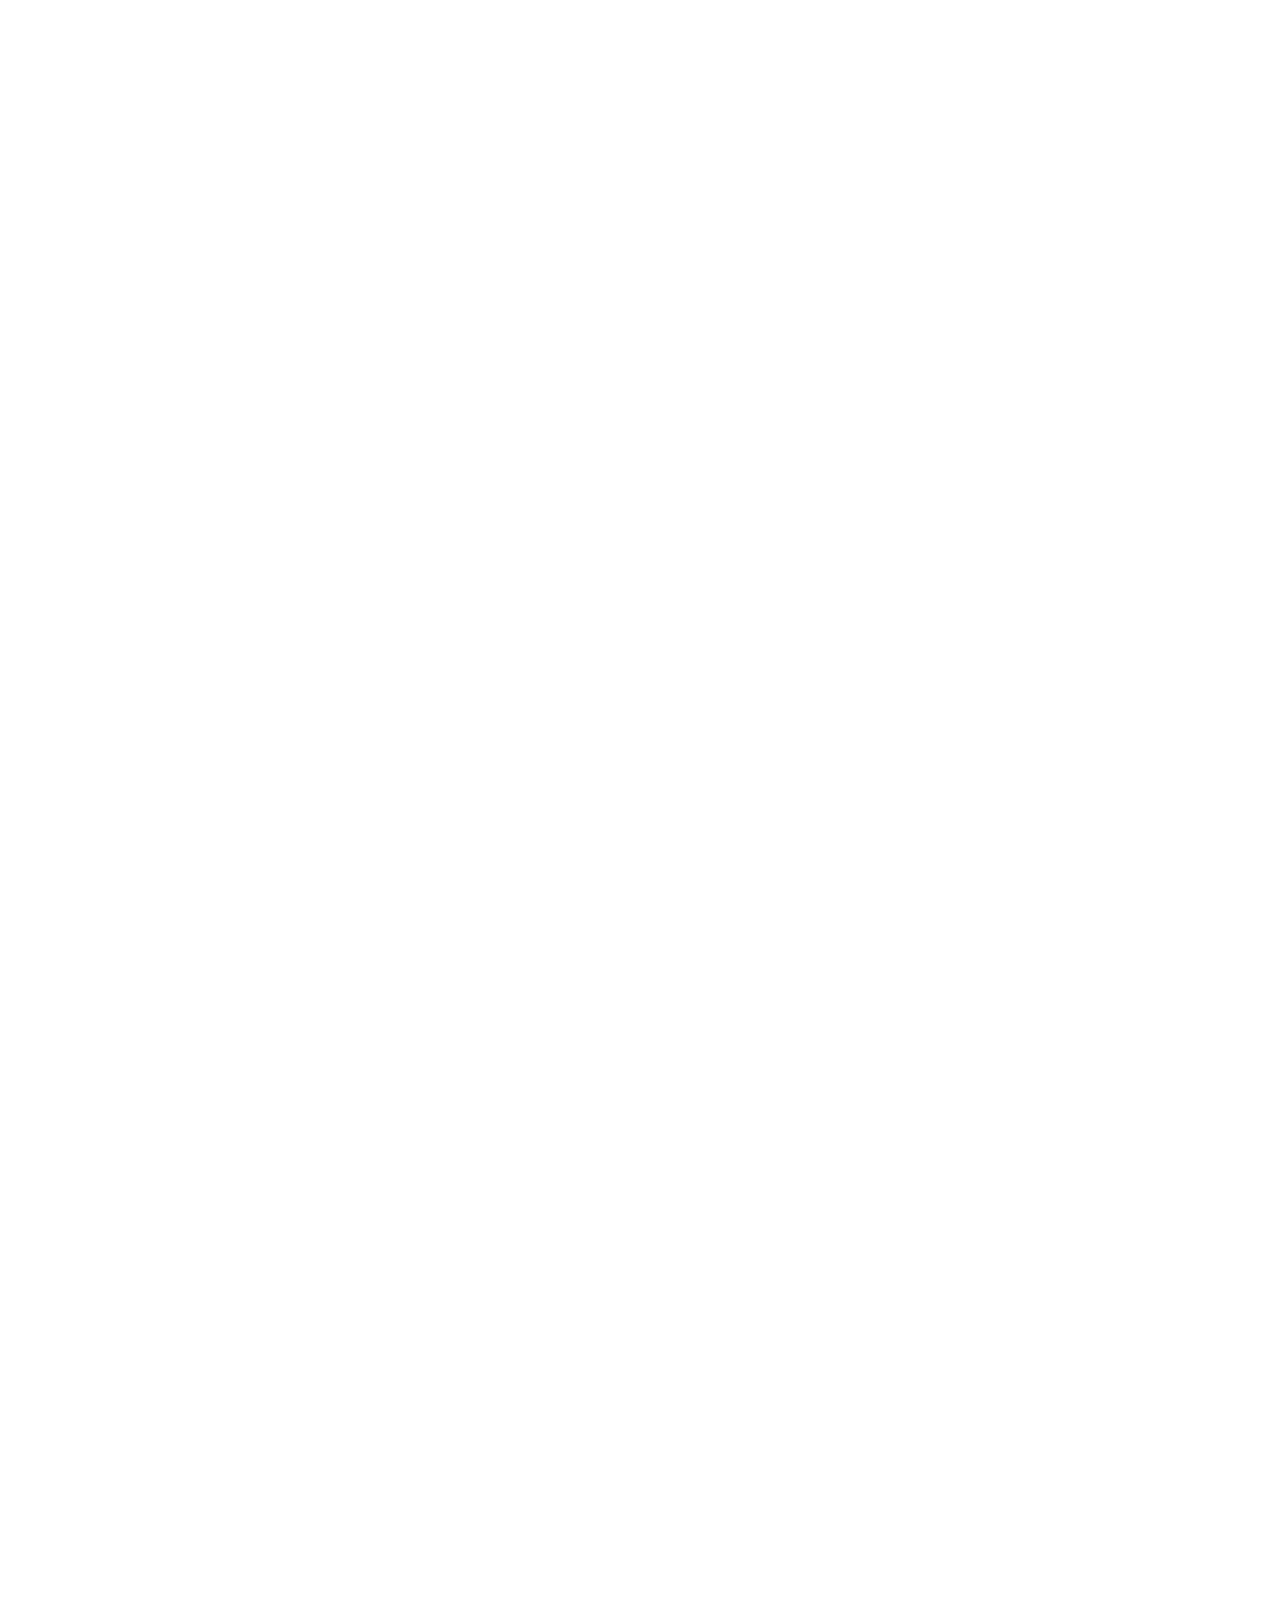
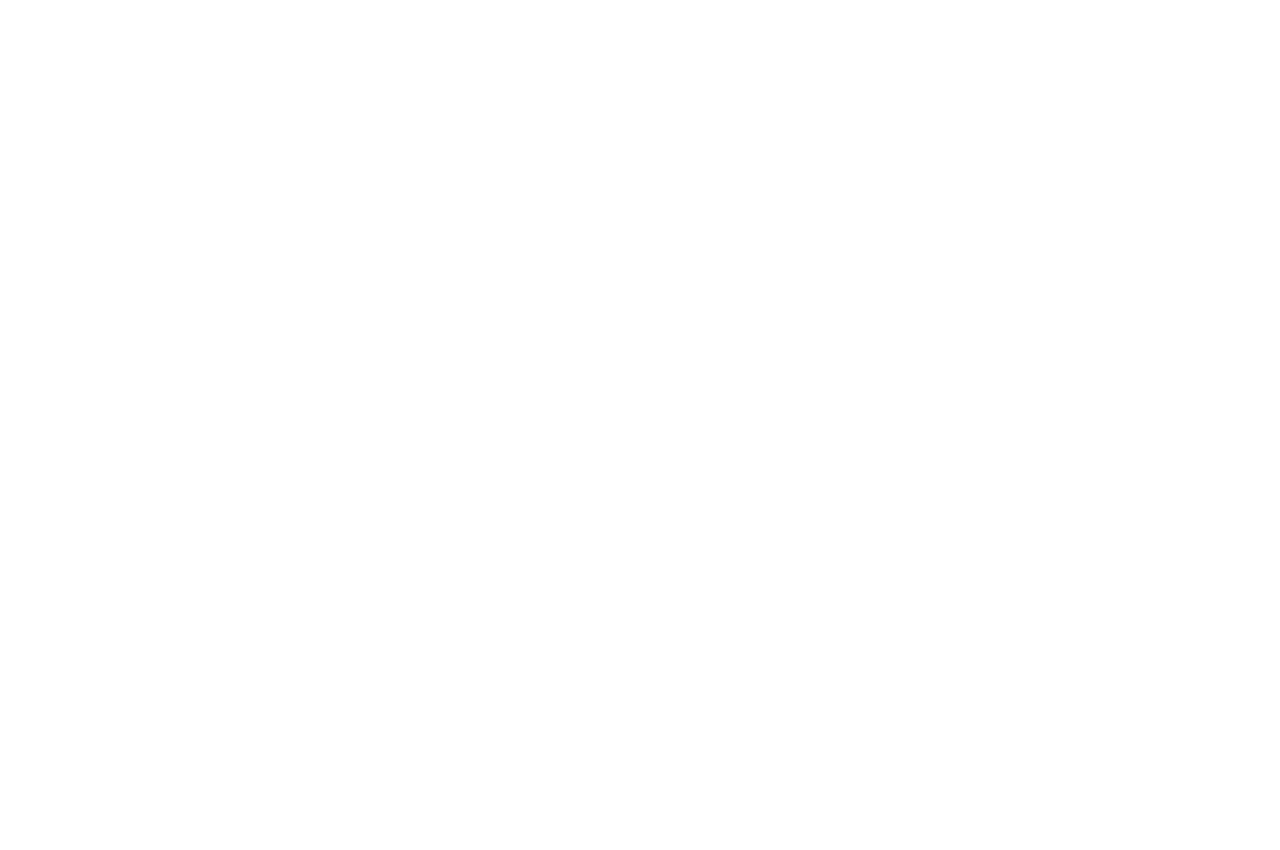
==== commit 0a453b89: "Add files via upload" ====
--- a/a1081303_midterm/index.html
+++ b/a1081303_midterm/index.html
@@ -90,7 +90,41 @@
 			<p class="t12">2020/10/31</p>
 		</div>
 		
+		<div class="s6">
+			<p class="s6-1">聯絡我們</p>
+			<p class="s6-2">我們相當重視您的意見，若您有任何疑問，可先參考「常見問題」，若仍有任何問題，請填妥以下資料，我們會在近期與您聯繫。</p>
+			
+			<div class="d1">
+				<p class="i1">姓名</p>
+				<input type="text" id="name" name="name" class="input1" placeholder="陳小明"/>
+				
+			</div>
 
+			<div class="d2">
+				<p class="i2">聯絡電話</p>
+				<input type="text" id="name" name="name" class="input2" placeholder="0912-345-678"/>
+				
+			</div>
+
+			<div class="d3">
+				<p class="i3">電子郵件</p>
+				<input type="text" id="name" name="name" class="input3" placeholder="example@email.com"/>
+				
+			</div>
+
+			<div class="d4">
+				<p class="i4">意見反應</p>
+				<input type="text" id="name" name="name" class="input4" placeholder="請輸入您的意見"/>
+				
+			</div>
+
+			<div class="d5">
+			<input type="checkbox" id="scales" name="scales" class="i5" /><span class="input5">我同意隱私權政策，並同意依隱私權政策中所述的方式處理自己的資料。</span>
+				
+			</div>
+
+			 <input type="submit" class="submit" value="確認送出">
+		</div>
 
 
 	</body>
--- a/a1081303_midterm/web.css
+++ b/a1081303_midterm/web.css
@@ -1,6 +1,6 @@
 body, div, p, img, span {
 position: absolute;
- margin: 0; padding: 0;
+
 }
 
 .head {
@@ -887,429 +887,694 @@
 opacity: 1;
 }
 
-
-
-
-
-
-
-
-
-
-
-
-
-
-
-
-
-
-
-
-
-
-
-
-
-
-
-
-
-
-
-
-
-
-
-
-
-
-
-
-
-
-
-
-
-
-
-
-
-
-
-
-
-
-
-
-
-
-
-
-
-
-
-
-
-
-
-
-
-
-
-
-
-
-
-
-
-
-
-
-
-
-
-
-
-
-
-
-
-
-
-
-
-
-
-
-
-
-
-
-
-
-
-
-
-
-
-
-
-
-
-
-
-
-
-
-
-
-
-
-
-
-
-
-
-
-
-
-
-
-
-
-
-
-
-
-
-
-
-
-
-
-
-
-
-
-
-
-
-
-
-
-
-
-
-
-
-
-
-
-
-
-
-
-
-
-
-
-
-
-
-
-
-
-
-
-
-
-
-
-
-
-
-
-
-
-
-
-
-
-
-
-
-
-
-
-
-
-
-
-
-
-
-
-
-
-
-
-
-
-
-
-
-
-
-
-
-
-
-
-
-
-
-
-
-
-
-
-
-
-
-
-
-
-
-
-
-
-
-
-
-
-
-
-
-
-
-
-
-
-
-
-
-
-
-
-
-
-
-
-
-
-
-
-
-
-
-
-
-
-
-
-
-
-
-
-
-
-
-
-
-
-
-
-
-
-
-
-
-
-
-
-
-
-
-
-
-
-
-
-
-
-
-
-
-
-
-
-
-
-
-
-
-
-
-
-
-
-
-
-
-
-
-
-
-
-
-
-
-
-
-
-
-
-
-
-
-
-
-
-
-
-
-
-
-
-
-
-
-
-
-
-
-
-
-
-
-
-
-
-
-
-
-
-
-
-
-
-
-
-
-
-
-
-
-
-
-
-
-
-
-
-
-
-
-
-
-
-
-
-
-
-
-
-
-
-
-
-
-
-
-
-
-
-
-
-
-
-
-
-
-
-
-
-
-
-
-
-
-
-
-
-
-
-
-
-
+.s6 {
+/* Layout Properties */
+top: 3530px;
+left: 0px;
+width: 1920px;
+height: 922px;
+/* UI Properties */
+background: var(--unnamed-color-fbf2f2) 0% 0% no-repeat padding-box;
+background: #FBF2F2 0% 0% no-repeat padding-box;
+opacity: 1;
+}
+
+
+.s6-1 {
+/* Layout Properties */
+top: 3610px;
+left: 752px;
+width: 416px;
+height: 72px;
+/* UI Properties */
+font: var(--unnamed-font-style-normal) normal bold 48px/72px var(--unnamed-font-family-source-han-sans-tw);
+letter-spacing: var(--unnamed-character-spacing-0);
+color: var(--unnamed-color-650300);
+text-align: center;
+font: normal normal bold 48px/72px Source Han Sans TW;
+letter-spacing: 0px;
+color: #650300;
+text-transform: uppercase;
+opacity: 1;
+}
+
+.s6-2 {
+/* Layout Properties */
+top: 3730px;
+left: 642px;
+width: 636px;
+height: 60px;
+/* UI Properties */
+font: var(--unnamed-font-style-normal) normal var(--unnamed-font-weight-normal) 20px/30px var(--unnamed-font-family-source-han-sans-tw);
+letter-spacing: var(--unnamed-character-spacing-0);
+color: var(--unnamed-color-000000);
+text-align: left;
+font: normal normal normal 20px/30px Source Han Sans TW;
+letter-spacing: 0px;
+color: #000000;
+text-transform: uppercase;
+opacity: 1;
+}
+
+.d1 {
+/* Layout Properties */
+top: 3814px;
+left: 642px;
+width: 636px;
+height: 68px;
+/* UI Properties */
+opacity: 1;
+}
+
+.i1 {
+/* Layout Properties */
+top: 3814px;
+left: 642px;
+width: 32px;
+height: 24px;
+/* UI Properties */
+font: var(--unnamed-font-style-normal) normal var(--unnamed-font-weight-normal) 16px/24px var(--unnamed-font-family-source-han-sans-tw);
+letter-spacing: var(--unnamed-character-spacing-0);
+color: var(--unnamed-color-000000);
+text-align: left;
+font: normal normal normal 16px/24px Source Han Sans TW;
+letter-spacing: 0px;
+color: #000000;
+text-transform: uppercase;
+opacity: 1;
+}
+
+.input1 {
+/* Layout Properties */
+top: 3846px;
+left: 642px;
+width: 636px;
+height: 36px;
+/* UI Properties */
+border: 1px solid var(--unnamed-color-000000);
+border: 1px solid #000000;
+opacity: 1;
+}
+
+.d2 {
+/* Layout Properties */
+top: 3898px;
+left: 642px;
+width: 636px;
+height: 65px;
+/* UI Properties */
+opacity: 1;
+}
+
+.i2 {
+/* Layout Properties */
+top: 3898px;
+left: 642px;
+width: 64px;
+height: 24px;
+/* UI Properties */
+font: var(--unnamed-font-style-normal) normal var(--unnamed-font-weight-normal) 16px/24px var(--unnamed-font-family-source-han-sans-tw);
+letter-spacing: var(--unnamed-character-spacing-0);
+color: var(--unnamed-color-000000);
+text-align: left;
+font: normal normal normal 16px/24px Source Han Sans TW;
+letter-spacing: 0px;
+color: #000000;
+text-transform: uppercase;
+opacity: 1;
+}
+
+.input2 {
+/* Layout Properties */
+top: 3930px;
+left: 642px;
+width: 636px;
+height: 33px;
+/* UI Properties */
+border: 1px solid var(--unnamed-color-000000);
+border: 1px solid #000000;
+opacity: 1;
+}
+
+.d3 {
+/* Layout Properties */
+top: 3979px;
+left: 642px;
+width: 636px;
+height: 65px;
+/* UI Properties */
+opacity: 1;
+}
+
+.i3 {
+/* Layout Properties */
+top: 3979px;
+left: 642px;
+width: 64px;
+height: 24px;
+/* UI Properties */
+font: var(--unnamed-font-style-normal) normal var(--unnamed-font-weight-normal) 16px/24px var(--unnamed-font-family-source-han-sans-tw);
+letter-spacing: var(--unnamed-character-spacing-0);
+color: var(--unnamed-color-000000);
+text-align: left;
+font: normal normal normal 16px/24px Source Han Sans TW;
+letter-spacing: 0px;
+color: #000000;
+text-transform: uppercase;
+opacity: 1;
+}
+
+.input3 {
+/* Layout Properties */
+top: 4011px;
+left: 642px;
+width: 636px;
+height: 33px;
+/* UI Properties */
+border: 1px solid var(--unnamed-color-000000);
+border: 1px solid #000000;
+opacity: 1;
+}
+
+.d4 {
+/* Layout Properties */
+top: 4060px;
+left: 642px;
+width: 636px;
+height: 168px;
+/* UI Properties */
+opacity: 1;
+}
+
+.i4 {
+/* Layout Properties */
+top: 4060px;
+left: 642px;
+width: 64px;
+height: 24px;
+/* UI Properties */
+font: var(--unnamed-font-style-normal) normal var(--unnamed-font-weight-normal) 16px/24px var(--unnamed-font-family-source-han-sans-tw);
+letter-spacing: var(--unnamed-character-spacing-0);
+color: var(--unnamed-color-000000);
+text-align: left;
+font: normal normal normal 16px/24px Source Han Sans TW;
+letter-spacing: 0px;
+color: #000000;
+text-transform: uppercase;
+opacity: 1;
+}
+
+.input4 {
+/* Layout Properties */
+top: 4092px;
+left: 642px;
+width: 636px;
+height: 136px;
+/* UI Properties */
+border: 1px solid var(--unnamed-color-000000);
+border: 1px solid #000000;
+opacity: 1;
+}
+
+.d5 {
+/* Layout Properties */
+top: 4244px;
+left: 642px;
+width: 636px;
+height: 24px;
+/* UI Properties */
+opacity: 1;
+}
+
+.i5 {
+/* Layout Properties */
+top: 4244px;
+left: 642px;
+width: 24px;
+height: 24px;
+/* UI Properties */
+background: transparent url('img/ic_check_box_outline_blank_24px.png') 0% 0% no-repeat padding-box;
+opacity: 1;
+}
+
+.input5 {
+/* Layout Properties */
+top: 4244px;
+left: 670px;
+width: 608px;
+height: 24px;
+/* UI Properties */
+font: var(--unnamed-font-style-normal) normal var(--unnamed-font-weight-normal) 16px/24px var(--unnamed-font-family-source-han-sans-tw);
+letter-spacing: var(--unnamed-character-spacing-0);
+color: var(--unnamed-color-000000);
+text-align: left;
+font: normal normal normal 16px/24px Source Han Sans TW;
+letter-spacing: 0px;
+color: #000000;
+opacity: 1;
+}
+
+.submit {
+/* Layout Properties */
+top: 4316px;
+left: 752px;
+width: 416px;
+height: 56px;
+/* UI Properties */
+background: var(--unnamed-color-aa0601) 0% 0% no-repeat padding-box;
+background: #AA0601 0% 0% no-repeat padding-box;
+opacity: 1;
+}
+
+.sub {
+/* Layout Properties */
+top: 4332px;
+left: 928px;
+width: 64px;
+height: 24px;
+/* UI Properties */
+font: var(--unnamed-font-style-normal) normal bold 16px/24px var(--unnamed-font-family-source-han-sans-tw);
+letter-spacing: var(--unnamed-character-spacing-0);
+color: var(--unnamed-color-ffffff);
+text-align: center;
+font: normal normal bold 16px/24px Source Han Sans TW;
+letter-spacing: 0px;
+color: #FFFFFF;
+opacity: 1;
+}
+
+
+
+
+
+
+
+
+
+
+
+
+
+
+
+
+
+
+
+
+
+
+
+
+
+
+
+
+
+
+
+
+
+
+
+
+
+
+
+
+
+
+
+
+
+
+
+
+
+
+
+
+
+
+
+
+
+
+
+
+
+
+
+
+
+
+
+
+
+
+
+
+
+
+
+
+
+
+
+
+
+
+
+
+
+
+
+
+
+
+
+
+
+
+
+
+
+
+
+
+
+
+
+
+
+
+
+
+
+
+
+
+
+
+
+
+
+
+
+
+
+
+
+
+
+
+
+
+
+
+
+
+
+
+
+
+
+
+
+
+
+
+
+
+
+
+
+
+
+
+
+
+
+
+
+
+
+
+
+
+
+
+
+
+
+
+
+
+
+
+
+
+
+
+
+
+
+
+
+
+
+
+
+
+
+
+
+
+
+
+
+
+
+
+
+
+
+
+
+
+
+
+
+
+
+
+
+
+
+
+
+
+
+
+
+
+
+
+
+
+
+
+
+
+
+
+
+
+
+
+
+
+
+
+
+
+
+
+
+
+
+
+
+
+
+
+
+
+
+
+
+
+
+
+
+
+
+
+
+
+
+
+
+
+
+
+
+
+
+
+
+
+
+
+
+
+
+
+
+
+
+
+
+
+
+
+
+
+
+
+
+
+
+
+
+
+
+
+
+
+
+
+
+
+
+
+
+
+
+
+
+
+
+
+
+
+
+
+
+
+
+
+
+
+
+
+
+
+
+
+
+
+
+
+
+
+
+
+
+
+
+
+
+
+
+
+
+
+
+
+
+
+
+
+
+
+
+
+
+
+
+
+
+
+
+
+
+
+
+
+
+
+
+
+
+
+
+
+
+
+
+
+
+
+
+
+
+
+
+
+
+
+
+
+
+
+
+
+
+
+
+
+
+
+
+
+
+
+
+
+
+
+
+
+
+
